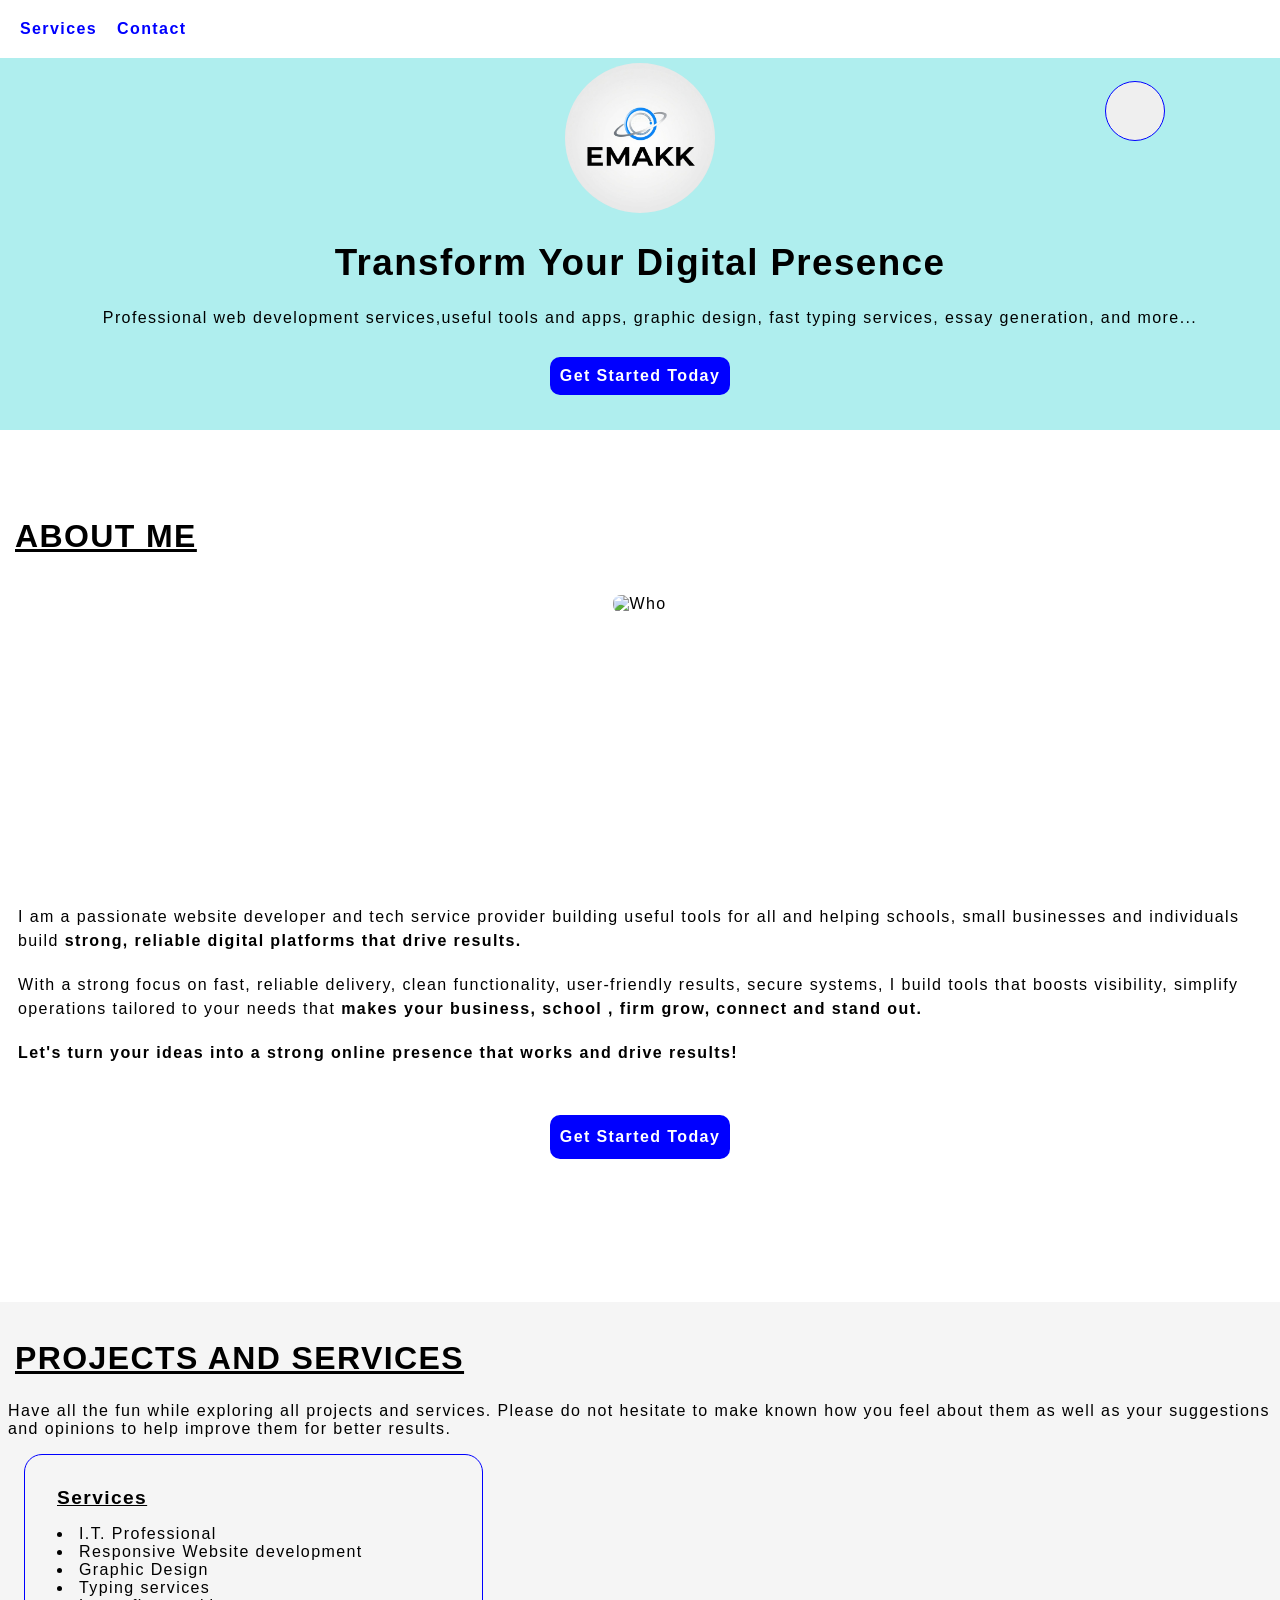
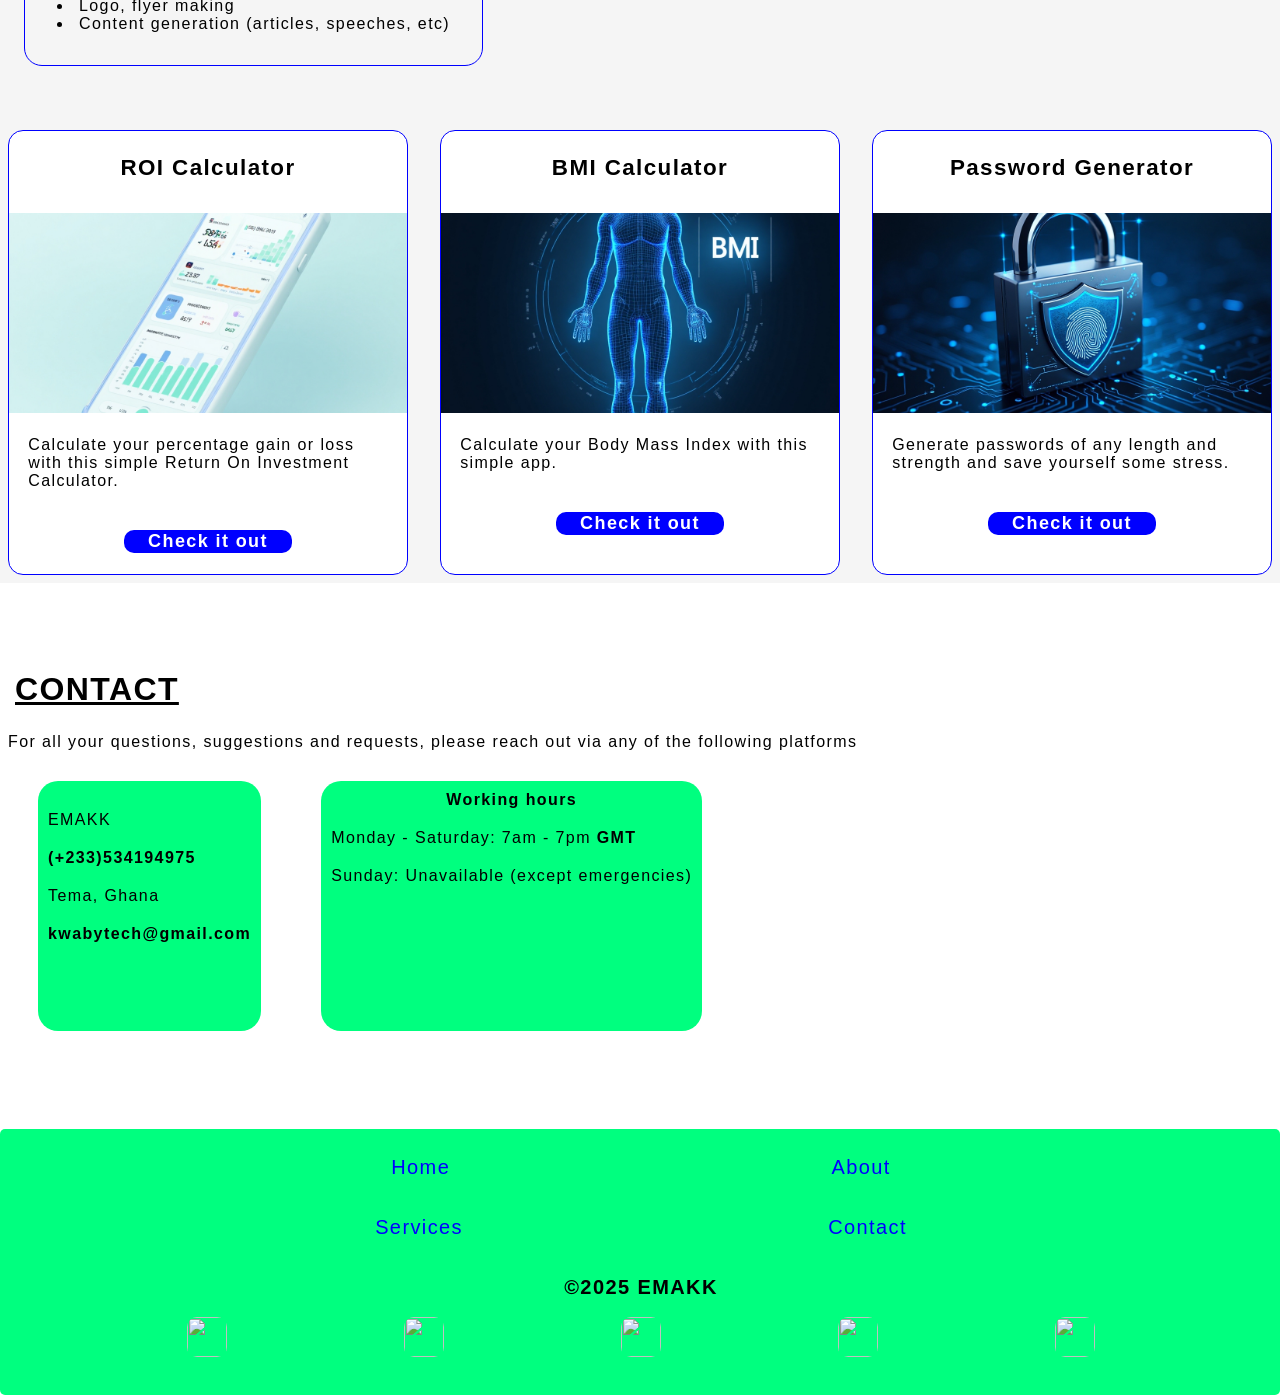
==== index.html @ 79c4e6fb "Added meta tags for google console verification in the header tag" ====
<!DOCTYPE html>
<html lang="en">
<head>
    <meta charset="UTF-8">
    <meta name="viewport" content="width=device-width, initial-scale=1.0">
    <meta name="google-site-verification" content="uLOLdUNFEoKy6sdEjIIVa4jJvupE7wx7ozJ3T6b4zTg" />
    <title>EMAKK Solutions | Web development services, tools and more</title>
    <link rel="stylesheet" href="style.css">
</head>
<body>
    <main>
        <button id="mode-toggler"></button>
        
        <nav>

            <div class='burger' > 
                <div class='line1'> </div>
                <div class='line2'>  </div>
                <div class='line3'> </div>
            </div>

            <ul>
                <li class="show-on-phones">
		    <img src="images/emakk.jpeg" alt="EMAKK logo">
		</li>
                <li class="show-on-phones">
                    <a href="#about">About</a>
                </li>
                <li><a href="#services" >Services</a></li>
                <li><a href="#contact" >Contact</a></li>
                <li class="show-on-phones">
                    <p>
                        &COPY; 2025 EMAKK 
                    </p>
                </li>
            </ul>
        </nav>

        <section id="hero" >
            <img src="images/emakk.jpeg" alt="EMAKK logo" class="logo">
            <h2> Transform your digital presence</h2>
            <p> Professional web development services,useful tools and apps, graphic design, fast typing services, essay generation, and more...</p>
            <a href="mailto:kwabytech@gmail.com" id="cta">Get Started Today</a>
        </section>

        <section id="about">
            <h3 id="section-header"> About Me </h3>
            <div class="about-grid-container">
                <div class="flip-card">
                    <div class="flip-card-inner">
                        <div class="flip-card-front">
                        <img src="images/coderimg.jpg" alt="Who" />
                        </div>
                        <div class="flip-card-back">
                        <img src="images/person.jpg" alt="Me" />
                        </div>
                    </div>
                </div>
            </div>
            

            <div class="description">
                <p>I am a passionate website developer and tech service provider building useful tools for all and helping schools, small businesses and individuals build <strong>strong, reliable digital platforms that drive results.</strong></p>
                <p>With a strong focus on fast, reliable delivery, clean functionality, user-friendly results, secure systems, I build tools that boosts visibility, simplify operations tailored to your needs that <strong>makes your business, school , firm grow, connect and stand out.</strong></p>
                <p><strong>Let's turn your ideas into a strong online presence that works and drive results!</strong></p>
                <a href="mailto:kwabytech@gmail.com" id="cta">Get Started Today</a>
            </div>
        </section>


        <section id="services">
            <h3 id="section-header">Projects and services</h3>
            <p>Have all the fun while exploring all projects and services. Please do not hesitate to make known how you feel about them as well as your suggestions and opinions to help improve them for better results.</p>
            <div class="service-container">

          <!-- Carousel to display all services but halted for a while 
                <div class="services carousel">
                    <h4>lorem</h4>
                    hello
                </div>

               -->
                 
                <div class="services list">
                    <h4 style=" text-decoration: underline; margin-bottom: 1rem; font-size: 1.2rem;">Services</h4>
                    <ul>
                        <li>I.T. Professional</li>
                        <li>Responsive Website development</li>
                        <li>Graphic Design</li>
                        <li>Typing services</li>
                        <li>Logo, flyer making</li>
                        <li>Content generation (articles, speeches, etc)</li>
                    </ul>
                </div>

                <div class="projects-container">
                    <div class="project-box">
                        <h2 class="project-name">ROI Calculator</h2>
                        <img src="images/roi1.jpeg" alt="" class="project-image">
                        <p class="project-description"> Calculate your percentage gain or loss with this simple Return On Investment Calculator.</p>
                        <a href="https://ROI-calculata.vercel.app" class="project-btn">Check it out</a>
                    </div>

                    <div class="project-box">
                        <h2 class="project-name">BMI Calculator</h2>
                        <img src="images/bmi.jpeg" alt="" class="project-image">
                        <p class="project-description">Calculate your Body Mass Index with this simple app.</p>
                        <a href="https://bmi-calculata.vercel.app" class="project-btn">Check it out</a>
                    </div>

                    <div class="project-box">
                        <h2 class="project-name">Password Generator</h2>
                        <img src="images/padlock.jpeg" alt="" class="project-image">
                        <p class="project-description"> Generate passwords of any length and strength and save yourself some stress.</p>
                        <a href="https://passcode-gen.vercel.app" class="project-btn">Check it out</a>
                    </div>
                </div>

            </div>
            
        </section>


        <section id="contact">
            <h3 id="section-header"> Contact </h3>
            <p>For all your questions, suggestions and requests, please reach out via any of the following platforms</p>
            <div class="contact-container">
                <div class="box address">
                    <p>EMAKK</p>
                    <p><strong>(+233)534194975</strong></p>
                    <p>Tema, Ghana</p>
                    <p><strong>kwabytech@gmail.com</strong></p>
                </div>
                <div class=" box business-hours">
                    <h4>Working hours</h4>
                    <p>Monday - Saturday: 7am - 7pm <strong>GMT</strong></p>
                    <p>Sunday: Unavailable (except emergencies)</p>
                </div>
            </div>
            

            

        </section>

        <footer>
            <div class="pair">
                <a href="#hero"> Home</a>
                <a href="#about"> About</a>
            </div>
            <div class="pair">
                <a href="#services"> Services</a>
                <a href="#contact"> Contact</a>
            </div>

            <p>&copy;2025 EMAKK</p>


            <div class="pair">
                <a class="footerbutton" href="https://github.com/Elvis009-M"><img src='images/git.png' > </a>
                <a class="footerbutton" href="mailto:kwabytech@gmail.com"><img src='images/Mail1.png' > </a>
                <a class="footerbutton" href="https://wa.me/233534194975"><img src='images/Whatsappimage.jpg' ></a>
                <a class="footerbutton" href="www.youtube.com/@kwabytech"><img src='images/YouTube.png' ></a>
                <a class="footerbutton" href="https://tiktok.com/@kwabytech"><img src='images/tiktok.jpg' ></a>
            </div>
            
        </footer>
    </main>
    <script src="app.js" defer ></script>
</body>
</html>
---- style.css ----
* {
    margin: 0 ;
    padding: 0 ;
    box-sizing: border-box;
}

html {
    scroll-behavior: smooth;
}

:root {
    --background: #fff ;
    --primary-bg1: #afeeee ;
    --accent-color1: #0000ff ;
    --accent-color1h: #3030ff ;
    --accent-text: #fff;
    --primary-text: #000 ;
    --primary-bg2: #00ff7f;
    --primary-bg2h: #10ef7e;
    --primary-bg3: #f5f5f5;
    --shadow: 0 18px 38px rgba(0, 12, 255, 0.3) ;
}

.darkmode {
    --background: #000 ;
    --primary-bg1: #252525 ;
    --accent-color1: #ffff00 ;
    --accent-color1h: #eede00;
    --accent-text: #000 ;
    --primary-text: #fff ;
    --primary-bg2: #111111;
    --primary-bg2h: #212121;
    --primary-bg3: #060606 ;
    --shadow: 0 18px 38px rgba(255, 255, 1, 0.4) ;
}

body {
    font-family: Verdana, Geneva, Tahoma, sans-serif;
    transition: all 0.2s ease ;
    letter-spacing: 1.4px;
    color: var(--primary-text);
    background: var(--background);
     
}


/* -----       COMMON PROPERTIES ACROSS ELEMENTS    -------*/
#cta {
    display: inline-block;
    text-decoration: none;
    font-weight: 700;
    text-align: center;
    color: var(--accent-text);
    background: var(--accent-color1);
    margin: 30px;
    padding: 10px;
    border-radius: 10px;
}
#cta:hover {
    background: var(--accent-color1h) ;
    transform:scale(1.1);
    transition: transform 0.3s ease ;
}

section {
    margin: 50px 0;
    padding: 8px;
    text-align: center;
}

#section-header {
    font-size: 2rem;
    margin: 30px 0 25px 7px;
    text-transform: uppercase;
    text-decoration: underline;
    text-align: left;
    cursor: default;
    user-select: none;
}




/*  -----      HEADER, MODE TOGGLER AND NAV      --------- */
#mode-toggler {
    position: fixed;
    top: 9%;
    right: 9% ;
    width: 60px;
    height: 60px;
    border-radius: 50%;
    background-image: url('images/moon.jpg');
    background-position: center;
    background-size: cover;
    border: 1px solid var(--accent-color1);
    outline: none;
    z-index: 5;
}
#mode-toggler:active {
    transform: translateY(1px);
}

nav {
    display: flex;
    flex-direction: row;
    padding: 10px ;
    justify-content: space-between;
}

nav ul {
    display: flex;
    flex-direction: row;
    list-style: none;
    justify-content: space-between;
    margin-right: 30px ;
}

nav ul li {
    margin: 7px;
    padding: 3px ;
    font-weight: 900 ;
}
nav ul li:hover {
    background: var(--primary-bg1);
    border-radius: 3px ;
}

.show-on-phones {
    display: none;
}
.show-on-phones img {
    width: 80px;
    height: 80px;
    border-radius: 50%;
    box-shadow: 2px 2px 8px rgba(0, 0, 0, 0.5);
    user-select: none;
}

nav ul li a {
    color: var(--accent-color1);
    text-decoration: none;
}

/* -------   RESPONSIVENESS WITH RESPECT TO SMALL DEVICES ----------- */
.burger {
    margin-left: 10px;
 display : none ;
}

.burger div {
 width : 20px ;
 height : 3px ;
 background-color : peru ;
 margin  : 5px ;
 transition : all 0.3s ease ;
}

.nav-active {
 transform: translate(0%) ;
}

.toggle .line1 {
   transform : rotate(-45deg) translate(-5px , 6px ) ;
}
.toggle .line2 {
   opacity : 0 ;
}
.toggle .line3 {
   transform : rotate(45deg) translate(-5px , -6px ) ;
}




/* ------   HERO SECTION   ---------   */
#hero {
    padding: 5px ;
    background: var(--primary-bg1) ;
    text-align: center;
    margin-top: 0;
}

#hero img {
    width: 150px;
    height: 150px;
    border-radius: 50%;
}

#hero h2 {
    margin: 20px 20px;
    padding: 5px ;
    font-size: 2.3rem;
    text-transform: capitalize;
}

#hero p {
    margin: 0 0 0 20px ;
    font-weight: 500;
    font-size: 1rem;
}




/* --------     ABOUT SECTION        --------------*/

#about {
    margin: 50px 0;
    padding: 8px;
}

.about-grid-container {
    display: grid;
    grid-template-columns: repeat(3 , minmax(auto-fit, 1fr));
}

.flip-card {
  width: 250px;
  height: 250px;
  perspective: 1000px;
  grid-column: 2/3;
  cursor: pointer;
}

.flip-card-inner {
  width: 100%;
  height: 100%;
  transition: transform 0.6s;
  transform-style: preserve-3d;
  position: relative;
}

.flip-card:hover .flip-card-inner {
  transform: rotateY(180deg);
}

.flip-card-front,
.flip-card-back {
  position: absolute;
  width: 100%;
  height: 100%;
  -webkit-backface-visibility: hidden;
  backface-visibility: hidden;
}

.flip-card-front img,
.flip-card-back img {
  width: 100%;
  height: 100%;
  object-fit: cover;
  border-radius: 8px;
  margin: 15px;
}

.flip-card-back {
  transform: rotateY(180deg);
}


.description {
    margin: 50px 5px;
    padding: 5px;
    line-height: 1.5;
}

.description p {
    margin: 20px 0;
    text-align: left;

}



/* ------      PROJECTS AND SERVICES       --------*/
#services {
    background: var(--primary-bg3) ;
    text-align: left;
}

#services p {
    text-align: left;
}

.services-container {
    display: grid;
    grid-template-columns: repeat(2, minmax(200px, 1fr));
    gap: 1.2rem;
}

.services {
    display: inline-block;
    max-height: auto;
    margin: 1rem;
    padding: 2rem;
    border: 1px solid var(--accent-color1);
    border-radius: 18px;
}

#services .service-container .services ul {
    list-style-position : inside ;
}

/*--- PROJECTS  --*/
.projects-container {
    display: grid;
    grid-template-columns: repeat(auto-fit, minmax(250px, 1fr));
    gap: 2rem ;
    margin-top: 3rem;
}

.project-box {
    background: var(--accent-text) ;
    border: solid 1px var(--accent-color1) ;
    border-radius: 15px;
    overflow: hidden;
    transition: all 0.4s ease ;
    text-align: center;
}
.project-box:hover {
    transform: translateY(-11px);
    box-shadow: var(--shadow);
}

.project-name {
    text-align: center;
    font-size: 1.4rem;
    font-weight: 800;
    margin-bottom: 0.5rem;
    padding: 1.5rem;
}

.project-image {
    width: 100%;
    height: 200px;
    object-fit: cover;
    object-position: center;
    transition: transform 0.3s ease ;
}
.project-box:hover .project-image {
    transform: scale(1.05) ;
}

.project-description {
    padding: 1.2rem;
    margin: 0 ;
    text-align: left;
    margin-bottom: 1.3rem;
}

.project-btn {
    background: var(--accent-color1) ;
    color: var(--accent-text);
    margin-bottom: 1.3rem;
    padding: 0.8px 1.5rem;
    border: none;
    border-radius: 10px;
    font-size: large;
    font-weight: 780;
    transition: all 0.4 ease;
    text-decoration: none;
    display: inline-block;
}
.project-btn:hover {
    transform: translateY(-3px);
    box-shadow: 1px 4px 15px rgba(0, 100, 240, 0.4);
}




/*  ---------    CONTACT SECTION      ---------*/
.contact-container {
    display: flex;
    flex-direction: row;
}
#contact p {
    text-align: left;
}

.box {
    min-height: 250px;
    margin: 30px;
    padding: 10px;
    background-color: var(--primary-bg2);
    justify-items: center;
    align-items: center;
    border-radius: 20px;
}
.box p {
    margin: 20px 0;
}




/* -----          FOOTER          ------*/
footer {
    position: relative ;
    left: 0 ;
    bottom: 0 ;
    width: 100% ;
    margin-top: 60px;
    padding: 8px 8px 15px 10px;
    border-radius: 5px;
    background-color: var(--primary-bg2);
    line-height: 3;
    display: flex;
    flex-direction: column;
    font-size: 20px;
}

footer .pair{
    display: flex;
    justify-content: space-evenly;
}

footer a {
    text-decoration: none;
    color: var(--accent-color1);
    border-radius: 10px;
}
footer a:hover {
    background-color: var(--primary-bg2h);
}

footer p {
    text-align: center;
    user-select: none;
    font-weight: 600;
}
footer p:hover {
    cursor: default;
    color: #fff;
    text-shadow: 1px 1px 3px rgba(0, 0, 0, 0.4) ;
}

footer .pair .footerbutton img {
    width: 40px;
    height: 40px;
    border-radius: 25%;
}
footer .pair .footerbutton:hover {
    transform: translateY(-3px);
    box-shadow: 0 7px 15px rgba(0, 200, 250, 0.4);
}






/* -------   DEFINITION OF KEYFRAMES       --------*/
@keyframes navLinkFade {
   from {
	opacity: 0 ;
	transform : translateX(-50px);
}
   to {
	opacity : 1 ;
	transform : translateX(0px) ;
}
}

@keyframes showform {
    0% {
       height: 0 ;
       display: none;
    }
    100% {
       min-height: auto; 
       display: grid ;
    }
}






/* ---------        MEDIA QUERIES      ----------*/

@media (max-width: 768px) {
    body {
        letter-spacing: 1px;
    }

    #mode-toggler {
        top: 50px;
    }

    nav {
        position: fixed;
        top: 0;
        right : 0;
        height : 40px;
        width: 100vw;
        background : var(--accent-text);
        margin-bottom: 10rem;
        z-index: 50;
        align-items: center;
    }

    nav ul {
        position : fixed ;
        left : 0 ;
        height : 80% ;
        top : 35px; 
        background-image: linear-gradient(to bottom,var(--background), var(--primary-bg1),var(--primary-bg2));
        display : flex ;
        flex-direction : column ;
        align-items : center ;
        justify-content: space-evenly;
        width : 60vw ;
        transform : translateX(-100%);  
        transition : transform 0.5s ease-in ;
        margin: 0;
        border-radius: 7px 7px 15px 0;
        z-index: 50;
    }

    nav ul li {
        opacity : 0 ;
        font-size: 20px;
    }

    .show-on-phones {
        display: block;
    }

    .burger {
        display : block ;
        cursor : pointer ;
    }

    #hero {
        margin-top: 40px;
    }

    #section-header {
        font-size: 1.7rem;
        font-weight: bolder;
    }

    .flip-card {
        width: 180px ;
        height: 180px;
    }

    #services {
	font-size: 20px;
    }

    .contact-container {
    flex-direction: column;
    }

.projects-container {
    display: grid;
    grid-template-columns: repeat(auto-fit, minmax(250px, 1fr));
    gap: .7rem ;
}


.project-name {
    text-align: center;
    font-size: 1.4rem;
    font-weight: 800;
    margin-bottom: 0.5rem;
    padding: .9rem;
}

.project-description {
    padding: .9rem;
    margin: 0 ;
    text-align: left;
    margin-bottom: .9rem;
}

    .description,#contact {
        font-size: 20px;
        line-height: 1.3;
    }

    .description p {
        margin: 50px 0;
    }

    
}
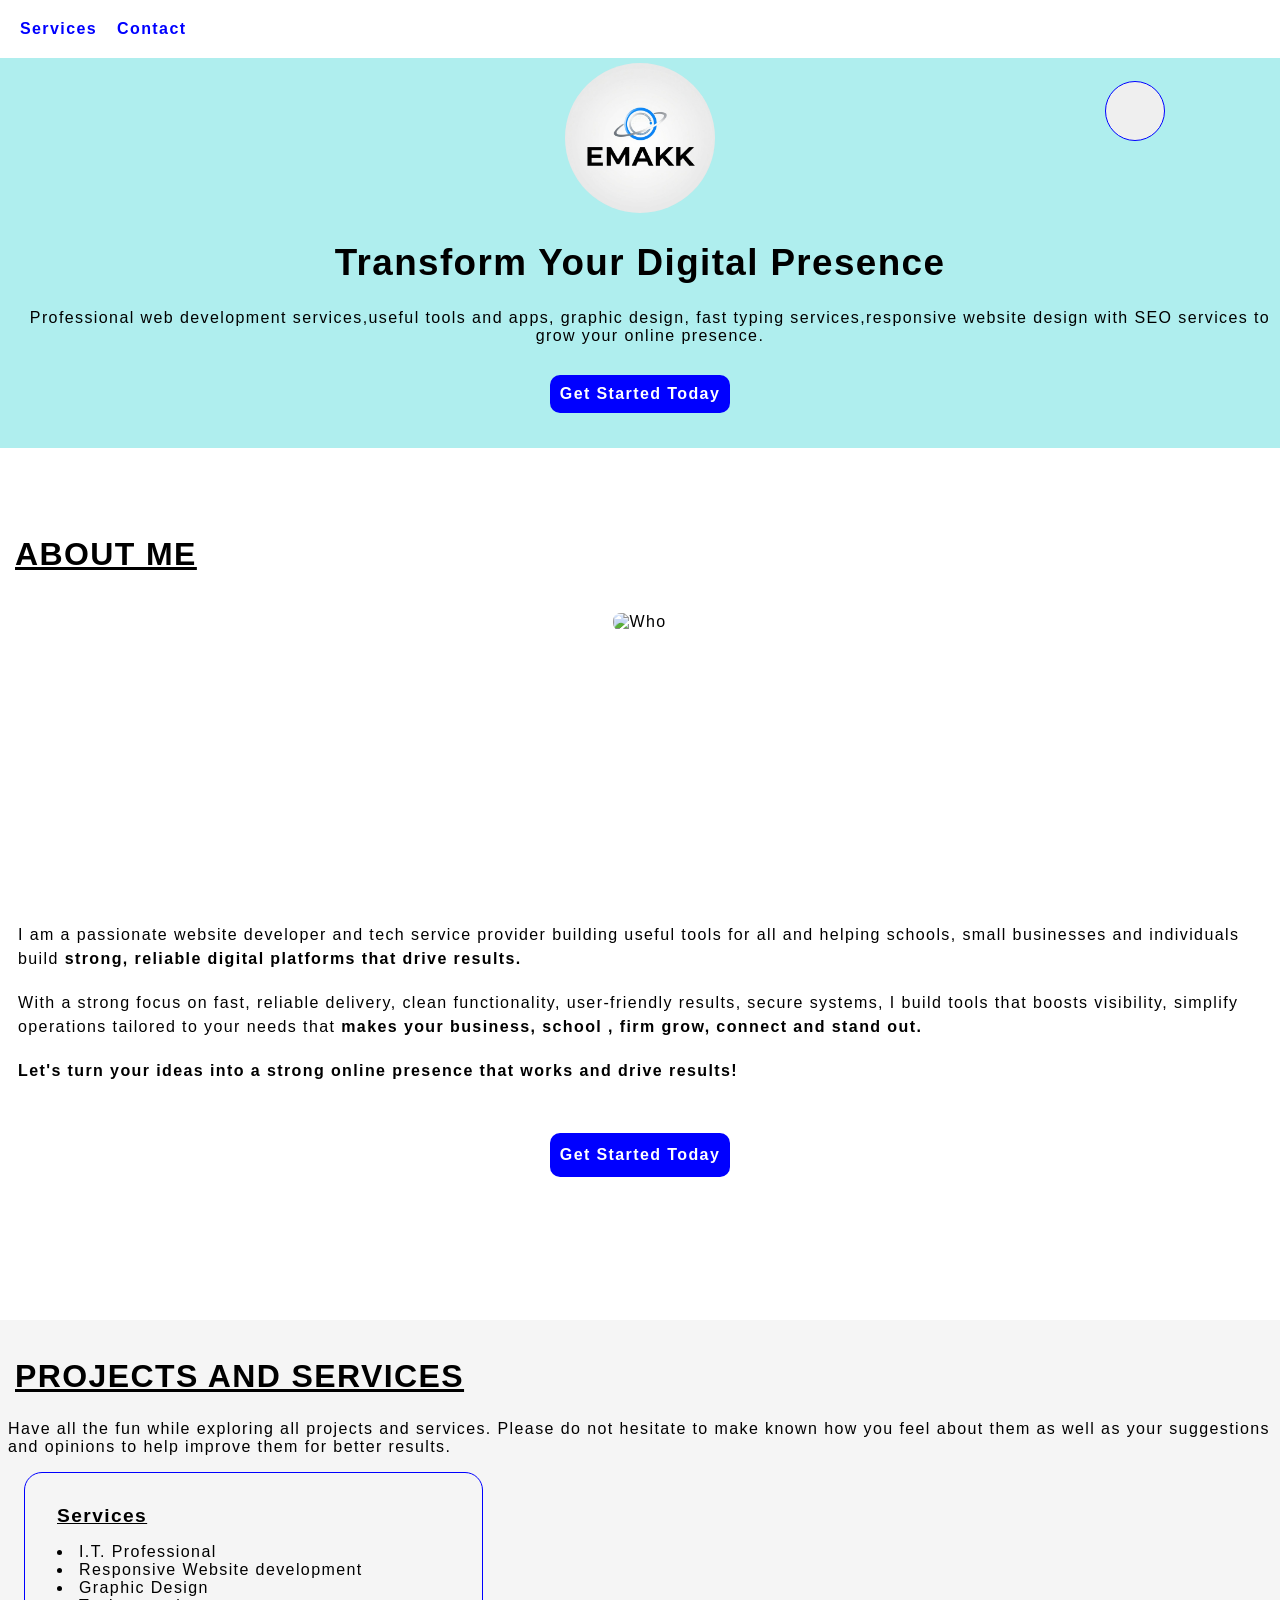
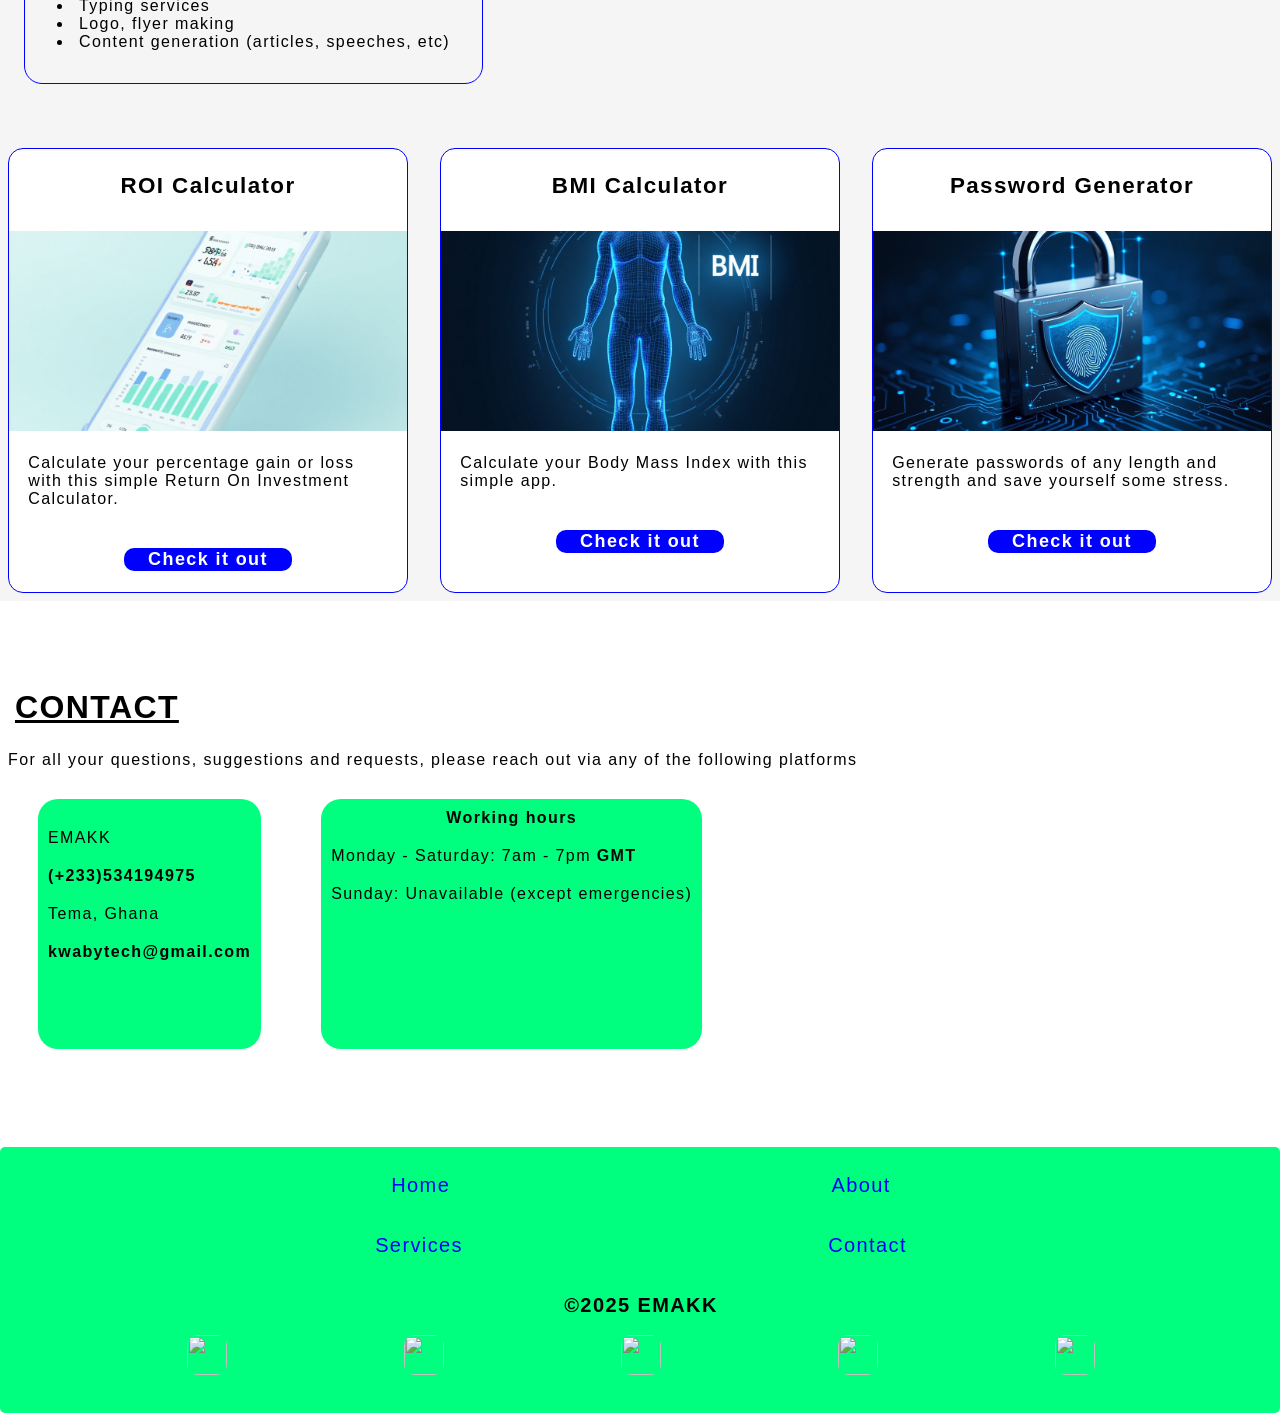
==== commit f4b42a59: "Added meta tags for keywords and author" ====
--- a/index.html
+++ b/index.html
@@ -1,9 +1,12 @@
 <!DOCTYPE html>
 <html lang="en">
 <head>
-    <meta charset="UTF-8">
-    <meta name="viewport" content="width=device-width, initial-scale=1.0">
+    <meta charset="UTF-8" />
+    <meta name="viewport" content="width=device-width, initial-scale=1.0" />
     <meta name="google-site-verification" content="uLOLdUNFEoKy6sdEjIIVa4jJvupE7wx7ozJ3T6b4zTg" />
+    <meta name="description" content="EMAKK offers excellent web design, full-stack development, graphic design, responsive websites, online tools and SEO to grow your online presence" />
+    <meta name="author" content="Emakk" />
+    <meta name="keywords" content="EMAKK, responsive web design, full stack development, graphic design, SEO services, HTML, CSS, JavaScript, PHP, React" />
     <title>EMAKK Solutions | Web development services, tools and more</title>
     <link rel="stylesheet" href="style.css">
 </head>
@@ -39,7 +42,7 @@
         <section id="hero" >
             <img src="images/emakk.jpeg" alt="EMAKK logo" class="logo">
             <h2> Transform your digital presence</h2>
-            <p> Professional web development services,useful tools and apps, graphic design, fast typing services, essay generation, and more...</p>
+            <p> Professional web development services,useful tools and apps, graphic design, fast typing services,responsive website design with SEO services to grow your online presence.</p>
             <a href="mailto:kwabytech@gmail.com" id="cta">Get Started Today</a>
         </section>
 
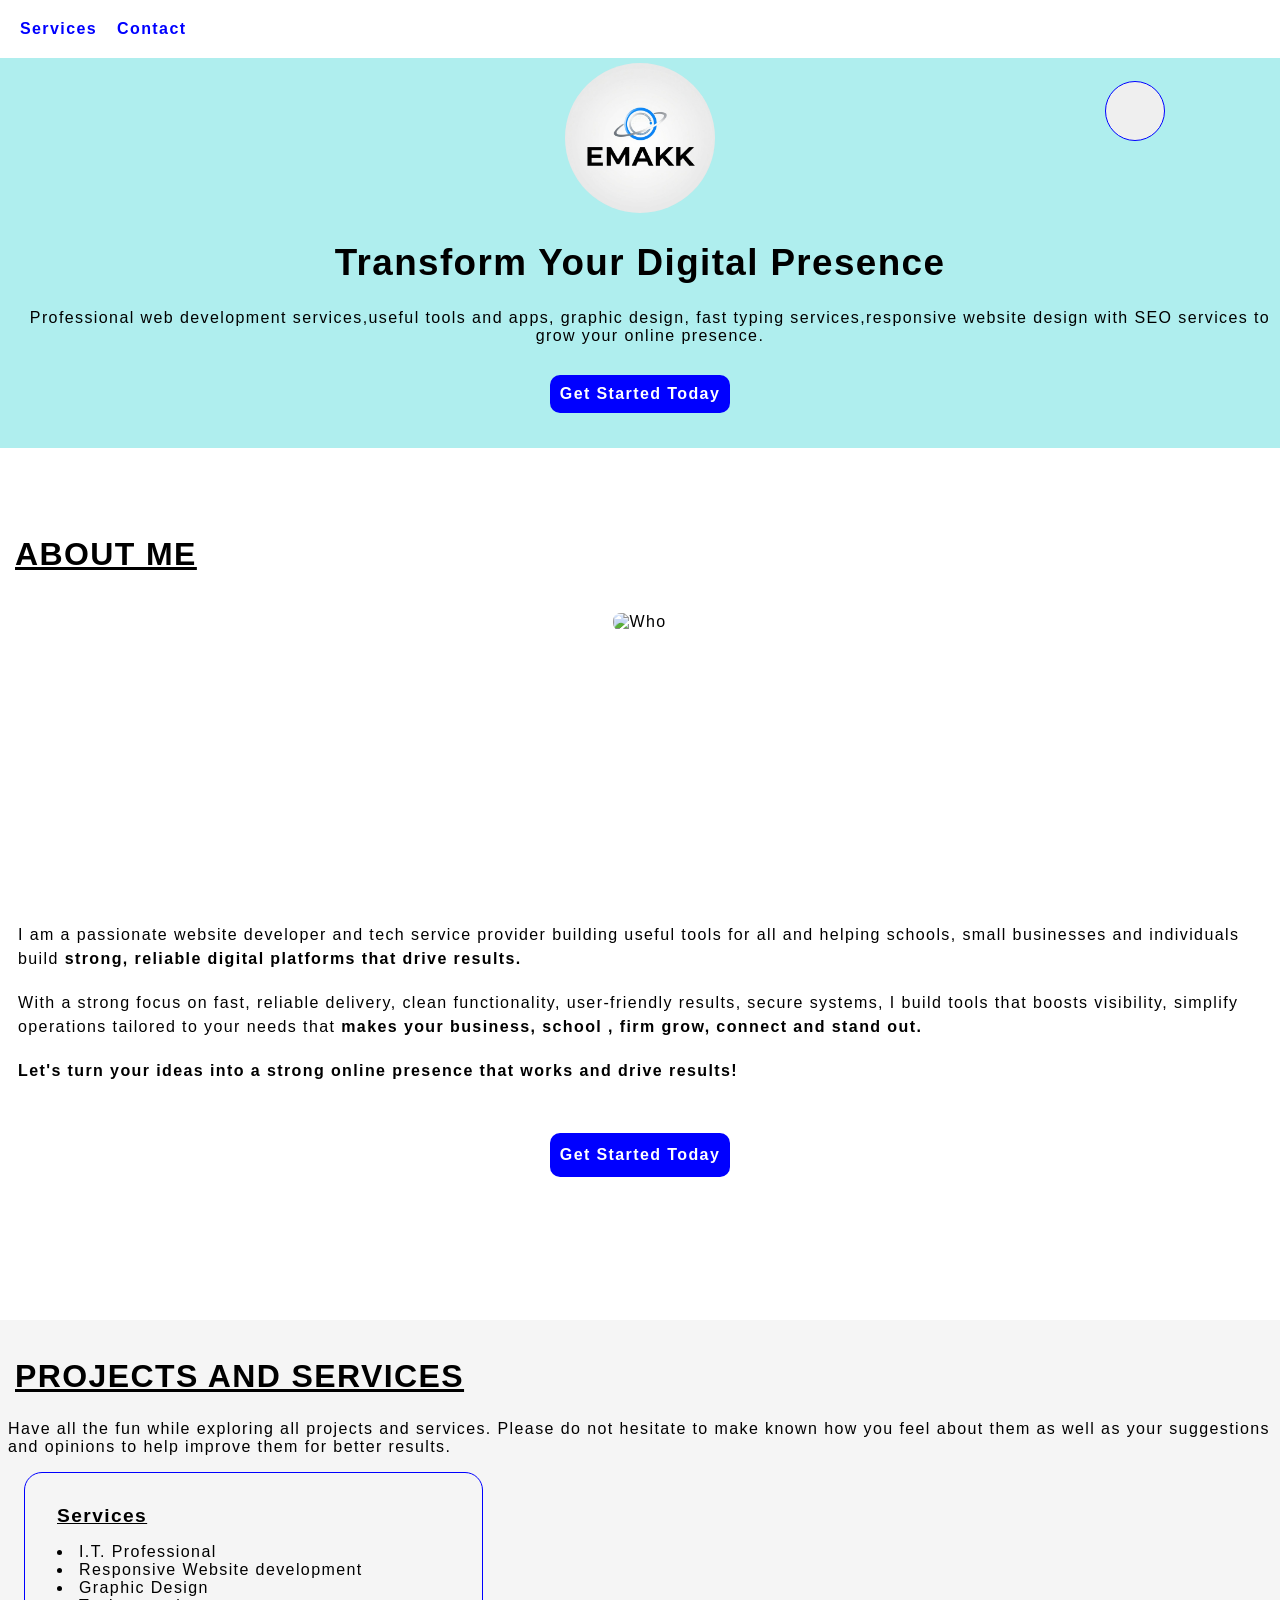
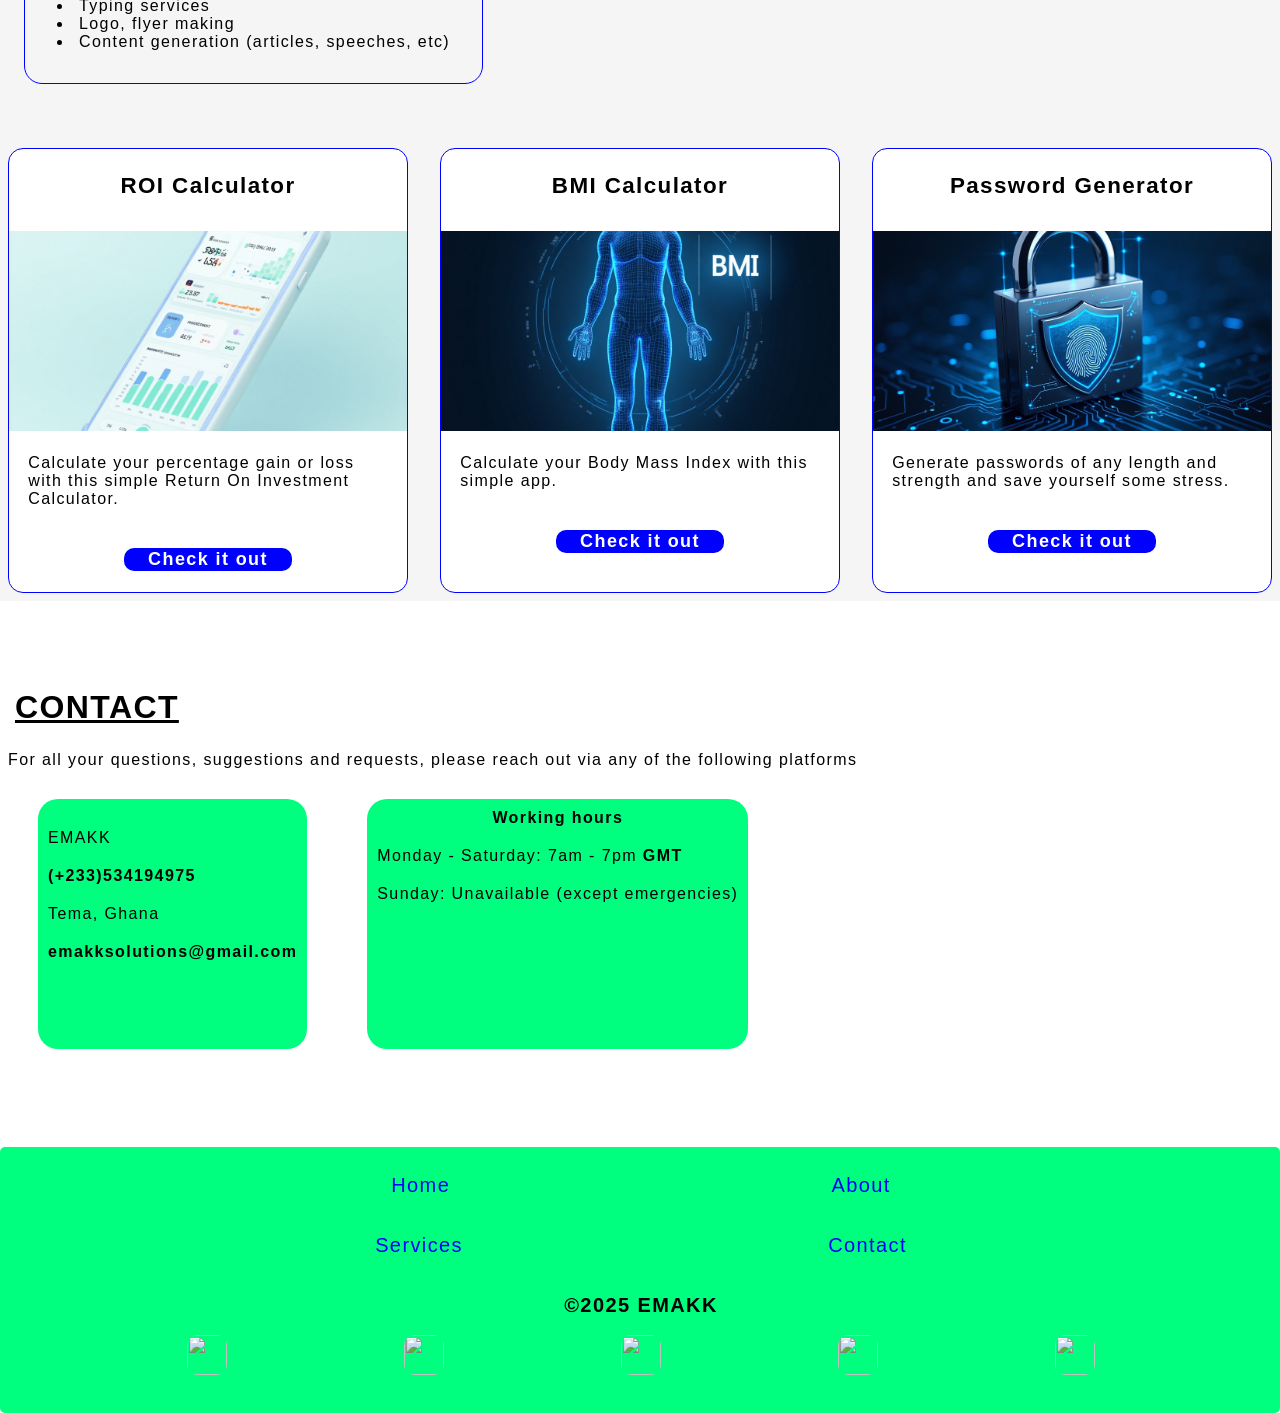
==== commit 5a0ee2ff: "Changed the picture in index.html in the about me section from person to me.png(which is my avatar) " ====
--- a/index.html
+++ b/index.html
@@ -7,6 +7,11 @@
     <meta name="description" content="EMAKK offers excellent web design, full-stack development, graphic design, responsive websites, online tools and SEO to grow your online presence" />
     <meta name="author" content="Emakk" />
     <meta name="keywords" content="EMAKK, responsive web design, full stack development, graphic design, SEO services, HTML, CSS, JavaScript, PHP, React" />
+    <meta property="og:title" content="EMAKK - Web, SEO, graphic design services"  />
+    <meta property="og:image" content="https://emakk.vercel.app/images/emakk.jpeg" />
+    <meta property="og:url" content="https://emakk.vercel.app" />
+    <meta property="og:type" content="website" />
+    <meta property="og:site_name" content="EMAKK" />
     <title>EMAKK Solutions | Web development services, tools and more</title>
     <link rel="stylesheet" href="style.css">
 </head>
@@ -43,7 +48,7 @@
             <img src="images/emakk.jpeg" alt="EMAKK logo" class="logo">
             <h2> Transform your digital presence</h2>
             <p> Professional web development services,useful tools and apps, graphic design, fast typing services,responsive website design with SEO services to grow your online presence.</p>
-            <a href="mailto:kwabytech@gmail.com" id="cta">Get Started Today</a>
+            <a href="mailto:emakksolutions@gmail.com" id="cta">Get Started Today</a>
         </section>
 
         <section id="about">
@@ -55,7 +60,7 @@
                         <img src="images/coderimg.jpg" alt="Who" />
                         </div>
                         <div class="flip-card-back">
-                        <img src="images/person.jpg" alt="Me" />
+                        <img src="images/me.png" alt="Me" />
                         </div>
                     </div>
                 </div>
@@ -66,7 +71,7 @@
                 <p>I am a passionate website developer and tech service provider building useful tools for all and helping schools, small businesses and individuals build <strong>strong, reliable digital platforms that drive results.</strong></p>
                 <p>With a strong focus on fast, reliable delivery, clean functionality, user-friendly results, secure systems, I build tools that boosts visibility, simplify operations tailored to your needs that <strong>makes your business, school , firm grow, connect and stand out.</strong></p>
                 <p><strong>Let's turn your ideas into a strong online presence that works and drive results!</strong></p>
-                <a href="mailto:kwabytech@gmail.com" id="cta">Get Started Today</a>
+                <a href="mailto:emakksolutions@gmail.com" id="cta">Get Started Today</a>
             </div>
         </section>
 
@@ -132,7 +137,7 @@
                     <p>EMAKK</p>
                     <p><strong>(+233)534194975</strong></p>
                     <p>Tema, Ghana</p>
-                    <p><strong>kwabytech@gmail.com</strong></p>
+                    <p><strong>emakksolutions@gmail.com</strong></p>
                 </div>
                 <div class=" box business-hours">
                     <h4>Working hours</h4>
@@ -161,10 +166,10 @@
 
             <div class="pair">
                 <a class="footerbutton" href="https://github.com/Elvis009-M"><img src='images/git.png' > </a>
-                <a class="footerbutton" href="mailto:kwabytech@gmail.com"><img src='images/Mail1.png' > </a>
+                <a class="footerbutton" href="mailto:emakksolutions@gmail.com"><img src='images/Mail1.png' > </a>
                 <a class="footerbutton" href="https://wa.me/233534194975"><img src='images/Whatsappimage.jpg' ></a>
-                <a class="footerbutton" href="www.youtube.com/@kwabytech"><img src='images/YouTube.png' ></a>
-                <a class="footerbutton" href="https://tiktok.com/@kwabytech"><img src='images/tiktok.jpg' ></a>
+                <a class="footerbutton" href="https://www.youtube.com/@Lifelessonsinstories"><img src='images/YouTube.png' ></a>
+                <a class="footerbutton" href="https://tiktok.com/@lifelessonsinstories"><img src='images/tiktok.jpg' ></a>
             </div>
             
         </footer>
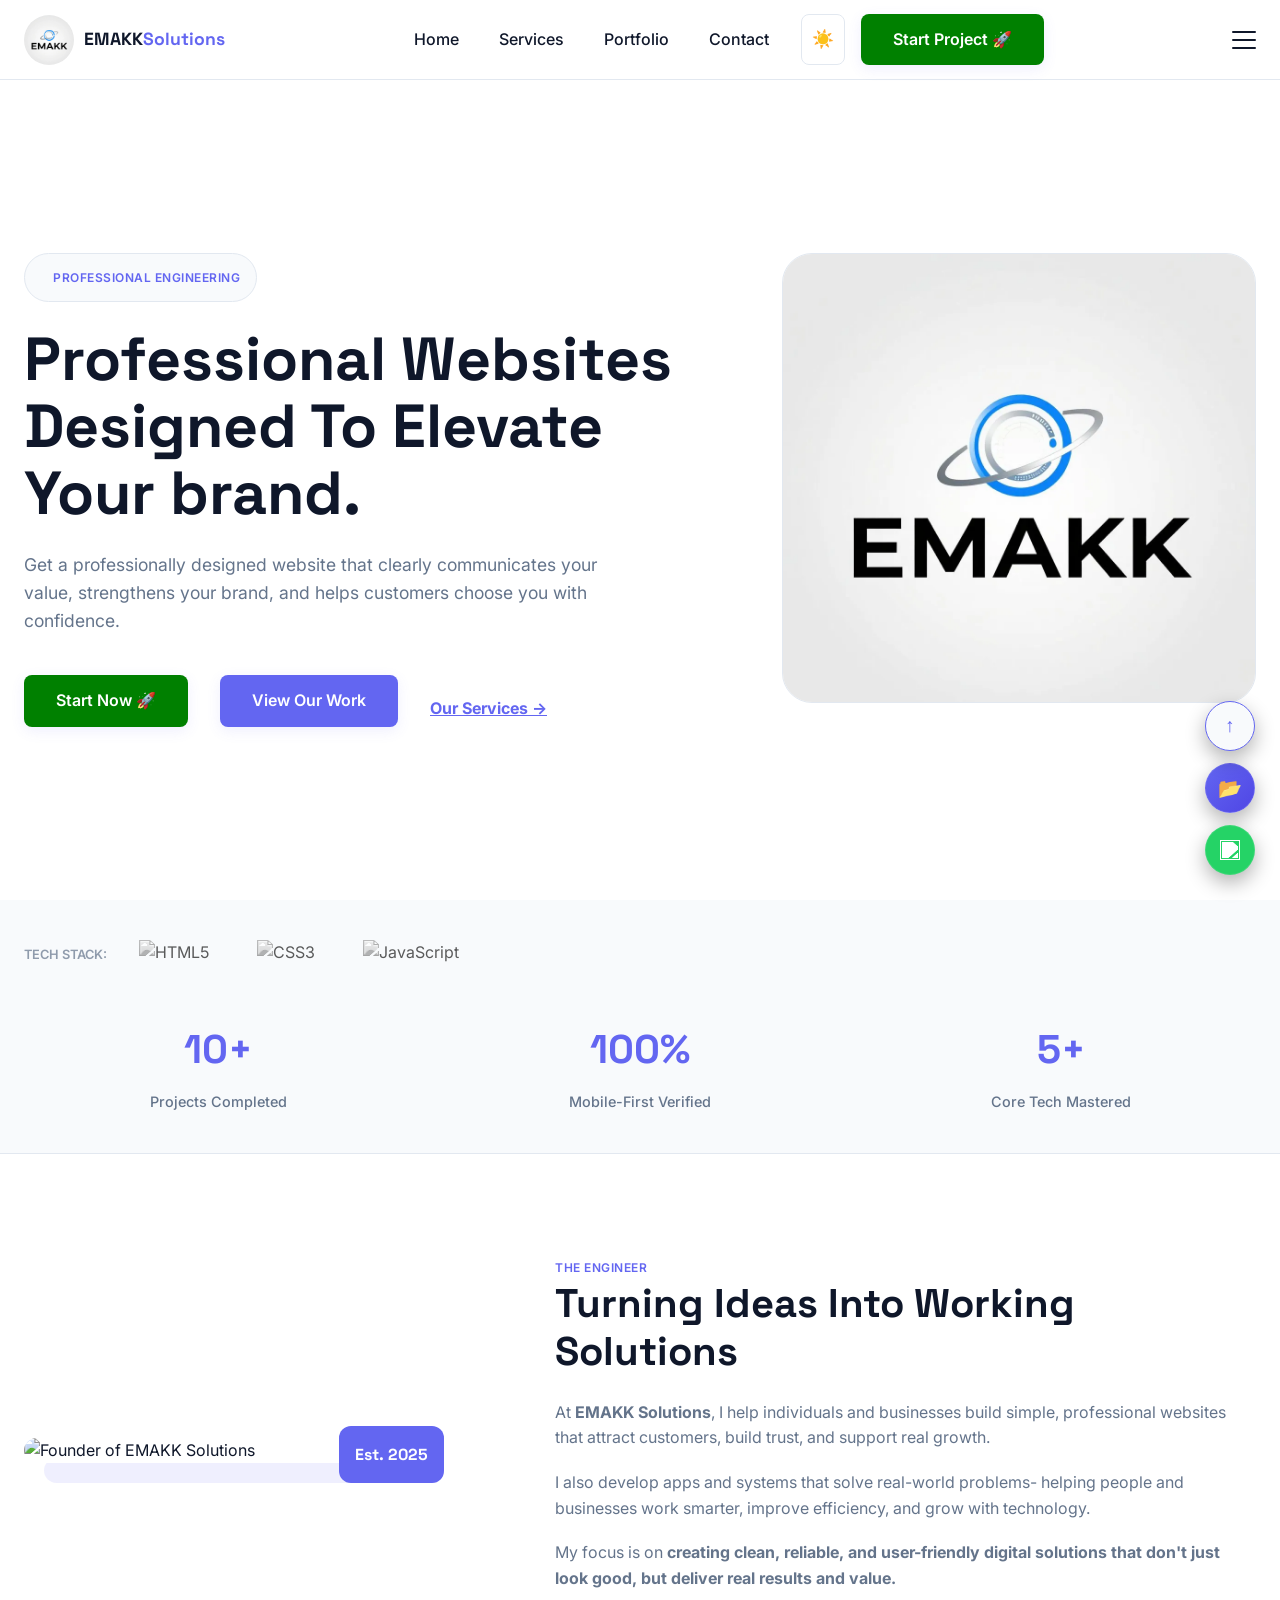
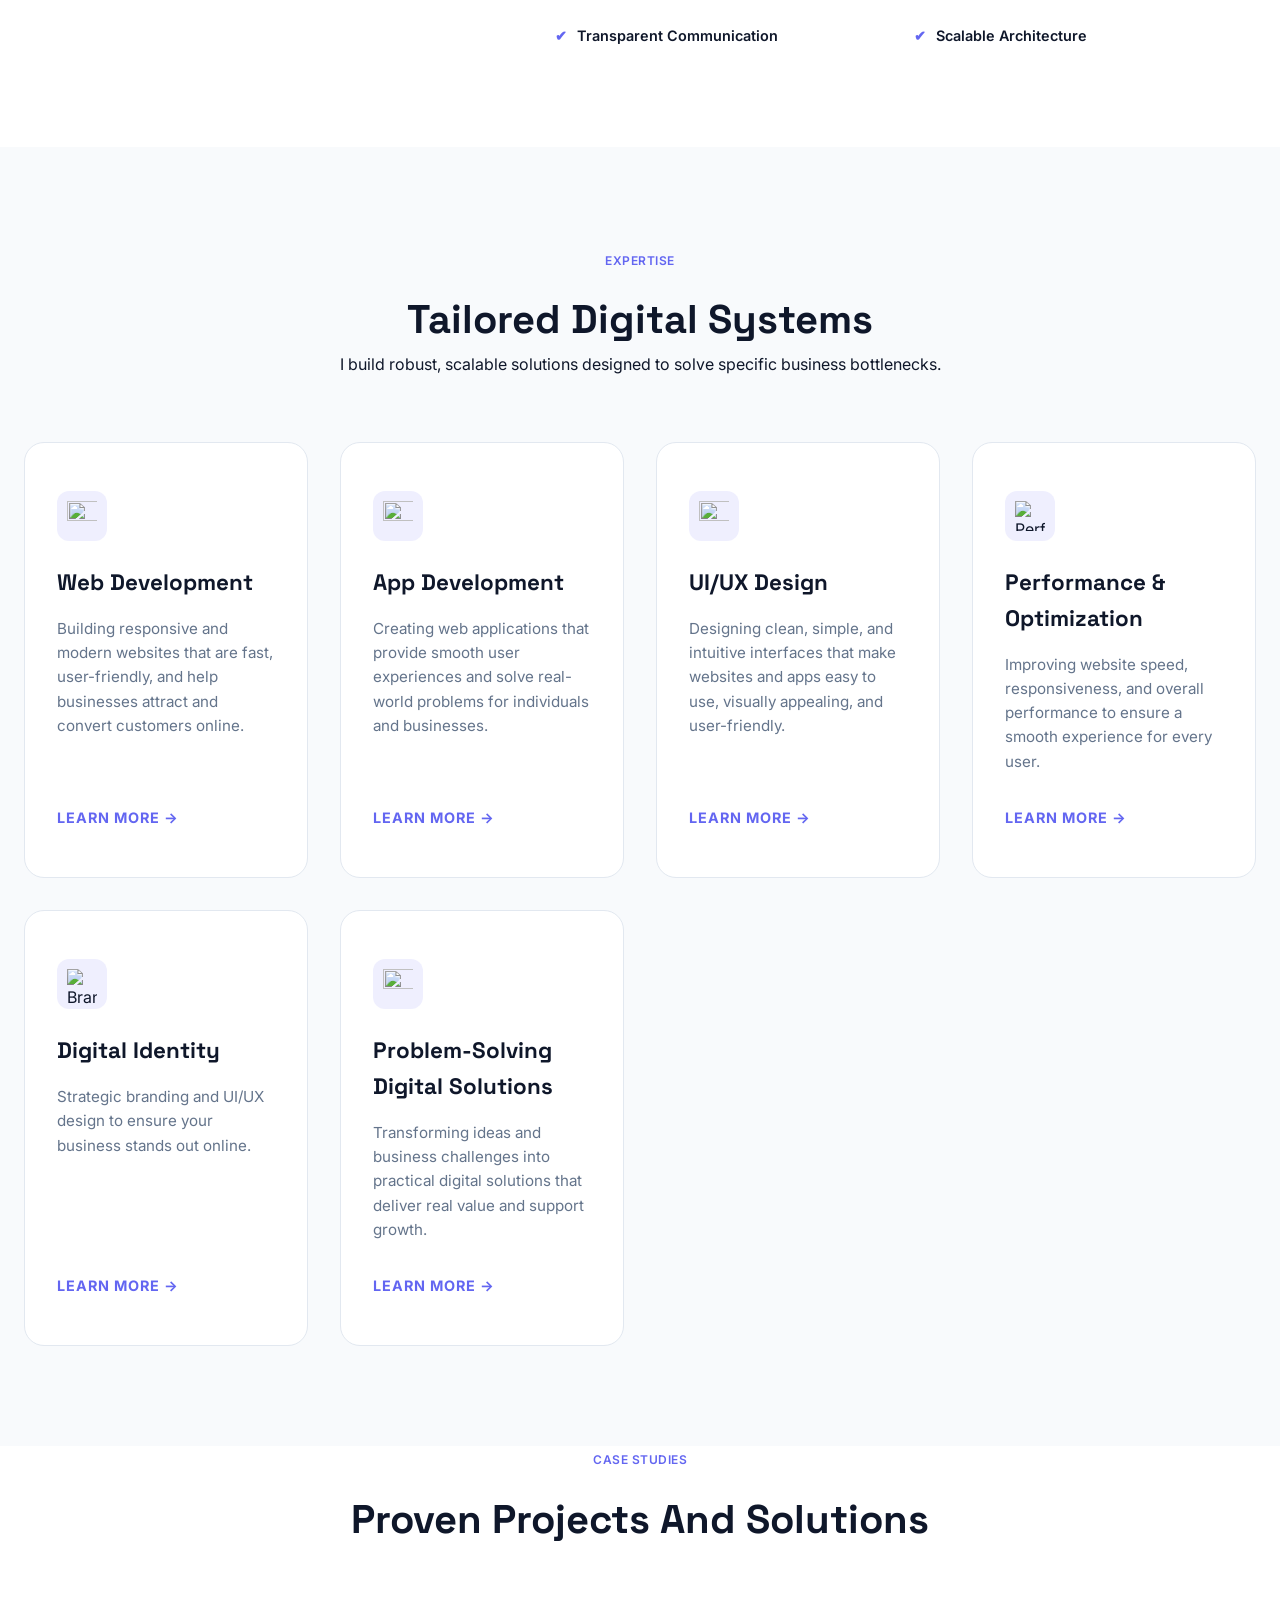
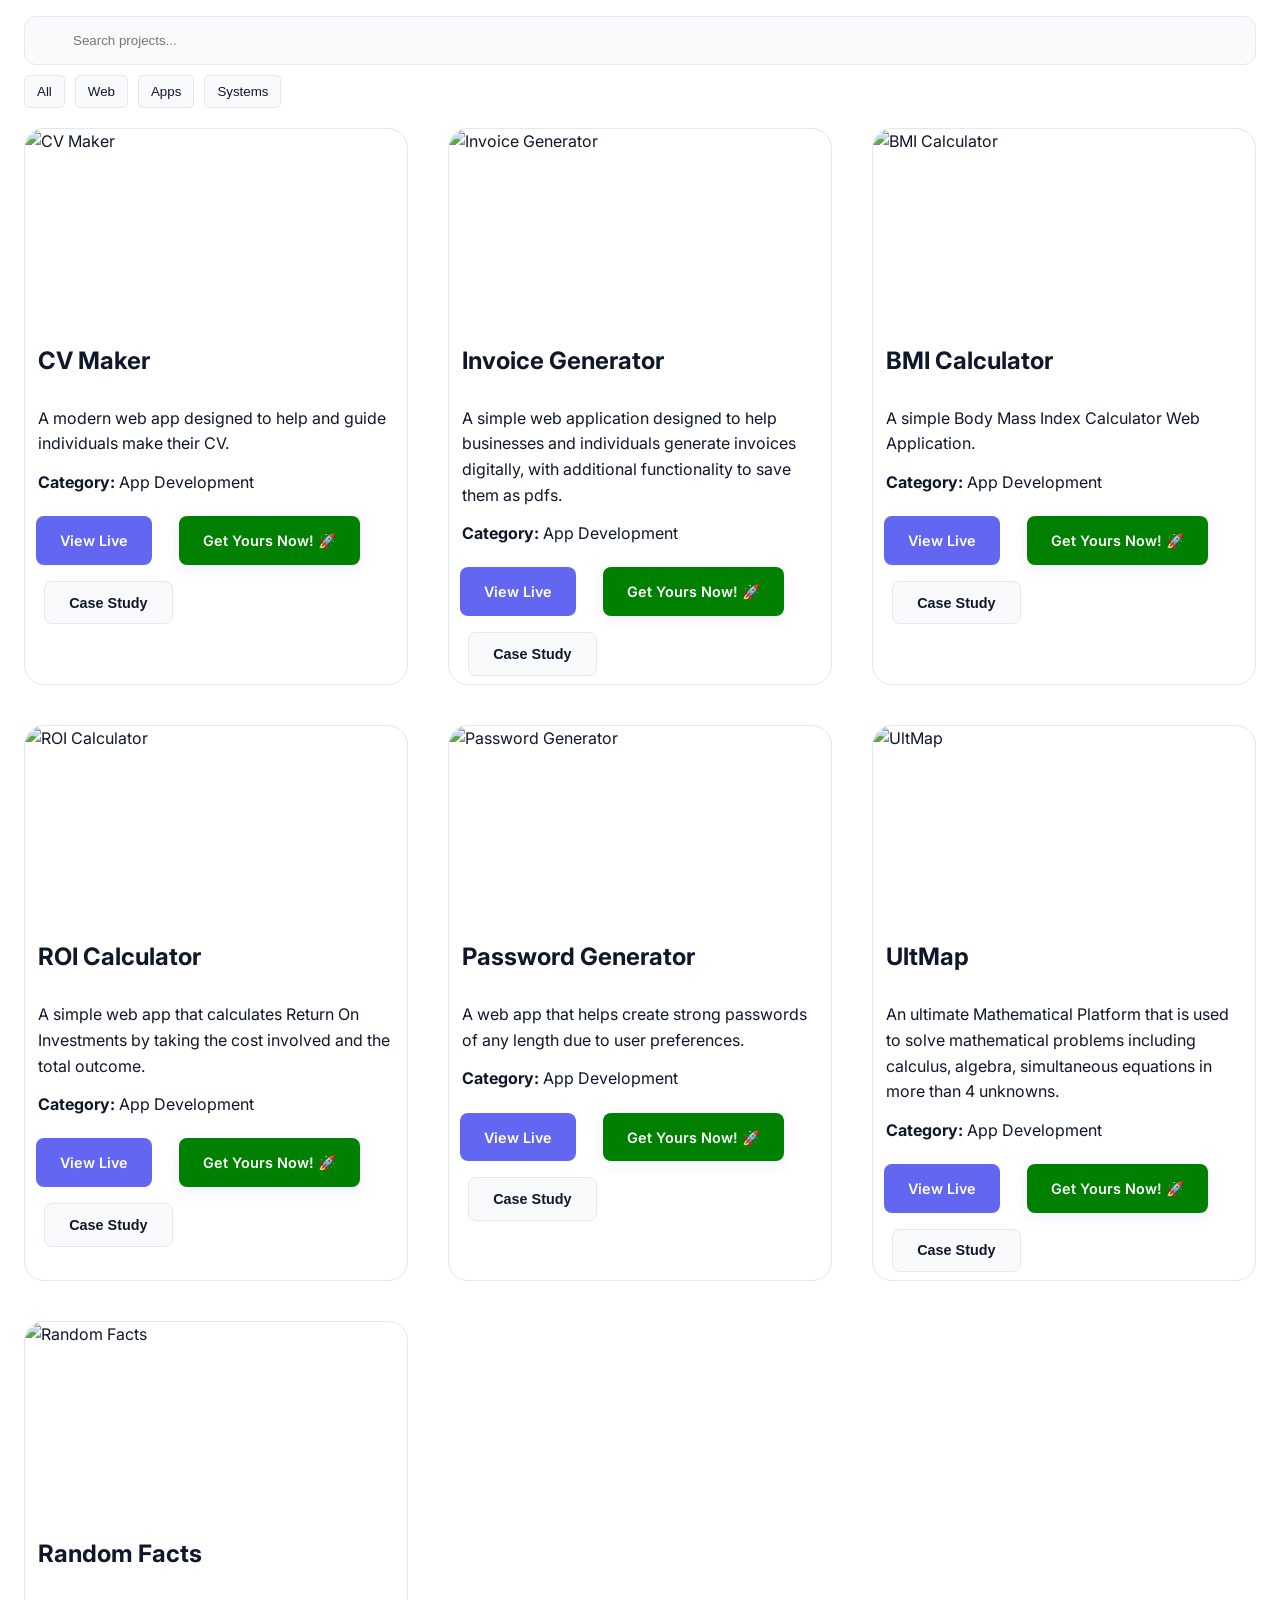
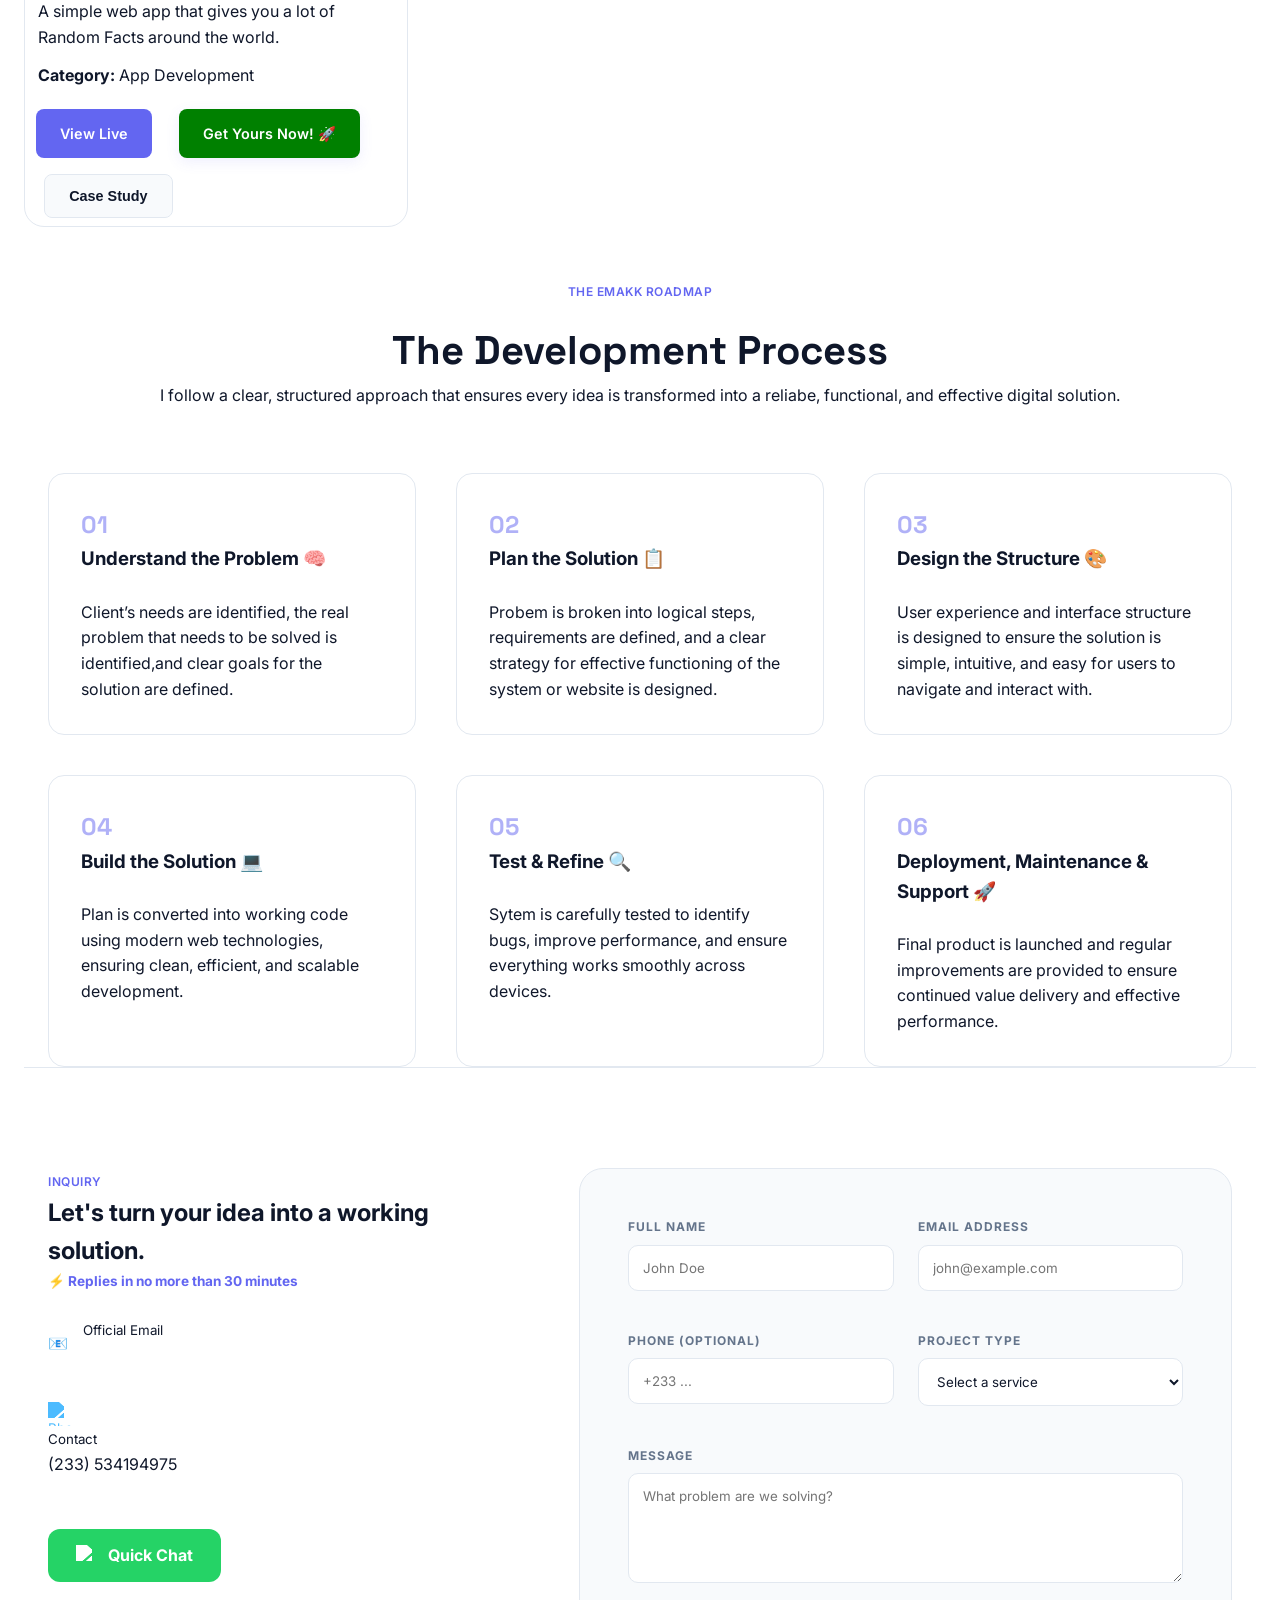
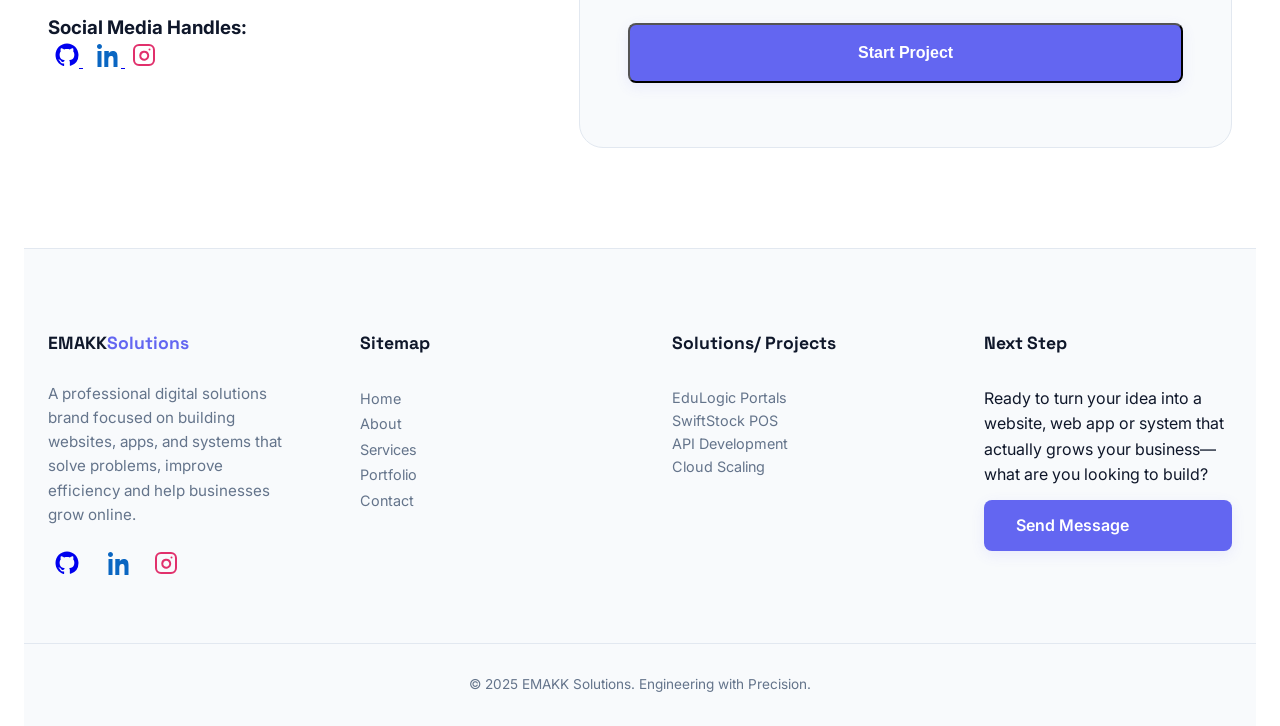
==== commit 0c403a1f: "Changed UI completely and enhanced everything" ====
--- a/index.html
+++ b/index.html
@@ -1,179 +1,587 @@
 <!DOCTYPE html>
 <html lang="en">
 <head>
-    <meta charset="UTF-8" />
-    <meta name="viewport" content="width=device-width, initial-scale=1.0" />
-    <meta name="google-site-verification" content="uLOLdUNFEoKy6sdEjIIVa4jJvupE7wx7ozJ3T6b4zTg" />
-    <meta name="description" content="EMAKK offers excellent web design, full-stack development, graphic design, responsive websites, online tools and SEO to grow your online presence" />
-    <meta name="author" content="Emakk" />
-    <meta name="keywords" content="EMAKK, responsive web design, full stack development, graphic design, SEO services, HTML, CSS, JavaScript, PHP, React" />
-    <meta property="og:title" content="EMAKK - Web, SEO, graphic design services"  />
-    <meta property="og:image" content="https://emakk.vercel.app/images/emakk.jpeg" />
-    <meta property="og:url" content="https://emakk.vercel.app" />
-    <meta property="og:type" content="website" />
-    <meta property="og:site_name" content="EMAKK" />
-    <title>EMAKK Solutions | Web development services, tools and more</title>
+    <meta charset="UTF-8">
+    <meta name="viewport" content="width=device-width, initial-scale=1.0">
+    <title>Emakk Solutions</title>
+
+    <link rel="preconnect" href="https://fonts.googleapis.com">
+    <link rel="preconnect" href="https://fonts.gstatic.com" crossorigin>
+    <link href="https://fonts.googleapis.com/css2?family=Inter:wght@400;500;600&family=Space+Grotesk:wght@500;700&display=swap" rel="stylesheet">
     <link rel="stylesheet" href="style.css">
+    <script src="app.js" defer></script>
+
 </head>
 <body>
+
+   <header id="main-header">
+        <nav class="container nav-container">
+            <a href="#home" class="brand-wrapper">
+                <img src="assets/emakk_logo.webp" alt="EMAKK" class="brand-logo">
+                <div class="brand-text">EMAKK<span>Solutions</span></div>
+            </a>
+
+            <div class="nav-menu" id="nav-menu">
+                <ul class="nav-links">
+                    <li><a href="#home">Home</a></li>
+                    <li><a href="#services">Services</a></li>
+                    <li><a href="#portfolio">Portfolio</a></li>
+                    <li><a href="#contact">Contact</a></li>
+                </ul>
+                <div class="nav-actions">
+                    <button id="theme-toggle" aria-label="Toggle Theme">☀️</button>
+                    <a href="#contact" class="cta">Start Project 🚀</a>
+                </div>
+            </div>
+
+            <button class="hamburger" id="menu-toggle" aria-expanded="false">
+                <span class="bar"></span>
+                <span class="bar"></span>
+                <span class="bar"></span>
+            </button>
+        </nav>
+    </header>
+
     <main>
-        <button id="mode-toggler"></button>
+        <section class="hero-section" id="home">
+            <div class="container hero-grid">
+                <div class="hero-content">
+                    <div class="hero-brand-area">
+                        <img src="assets/icon.png" alt="" class="hero-logo-img">
+                        <span class="badge">Professional Engineering</span>
+                    </div>
+                    <h1>Professional Websites Designed To Elevate Your brand.<br></h1>
+                    <p>Get a professionally designed website that clearly communicates your value, strengthens your brand, and helps customers choose you with confidence.</p>
+                    <div class="hero-btns">
+                        <a href="mailto:emakksolutions@gmail.com" class="cta">Start Now 🚀</a>
+                        <a href="#portfolio" class="btn-primary">View Our Work</a>
+                        <a href="#services" class="btn-text">Our Services &rarr;</a>
+                    </div>
+                </div>
+                <div class="hero-visual">
+                    <div class="visual-inner"> <img src="assets/emakk_logo.webp"> </div>
+                </div>
+            </div>
+        </section>
+    </main>
+
+    <section class="trust-signals">
+        <div class="container">
+            <div class="logo-scroll">
+                <span class="trust-label">Tech Stack:</span>
+                <div class="logo-track">
+                    <div class="tech-icon" title="HTML5">
+                        <img src="https://cdn.jsdelivr.net/gh/devicons/devicon/icons/html5/html5-original.svg" alt="HTML5">
+                    </div>
+                    <div class="tech-icon" title="CSS3">
+                        <img src="https://cdn.jsdelivr.net/gh/devicons/devicon/icons/css3/css3-original.svg" alt="CSS3">
+                    </div>
+                    <div class="tech-icon" title="JavaScript">
+                        <img src="https://cdn.jsdelivr.net/gh/devicons/devicon/icons/javascript/javascript-original.svg" alt="JavaScript">
+                    </div>
+                    <!-- <div class="tech-icon" title="React">
+                        <img src="https://cdn.jsdelivr.net/gh/devicons/devicon/icons/react/original.svg" alt="React">
+                    </div>
+                    <div class="tech-icon" title="Node.js">
+                        <img src="https://cdn.jsdelivr.net/gh/devicons/devicon/icons/nodejs/nodejs-original.svg" alt="Node.js">
+                    </div>
+                    <div class="tech-icon" title="Google Cloud">
+                        <img src="https://cdn.jsdelivr.net/gh/devicons/devicon/icons/googlecloud/googlecloud-original.svg" alt="Google Cloud">
+                    </div> -->
+                </div>
+            </div>
+
+            <div class="stats-grid">
+                <div class="stat-card">
+                    <h3 class="stat-number">10+</h3>
+                    <p class="stat-desc">Projects Completed</p>
+                </div>
+                <div class="stat-card">
+                    <h3 class="stat-number">100%</h3>
+                    <p class="stat-desc">Mobile-First Verified</p>
+                </div>
+                <div class="stat-card">
+                    <h3 class="stat-number">5+</h3>
+                    <p class="stat-desc">Core Tech Mastered</p>
+                </div>
+            </div>
+        </div>
+    </section>
+
+    <section id="about" class="about-section">
+        <div class="container about-grid">
+            <div class="about-visual">
+                <div class="image-wrapper">
+                    <img src="assets/emakk_avatar.webp" loading="lazy" alt="Founder of EMAKK Solutions" class="owner-img">
+                    <div class="experience-badge">Est. 2025</div>
+                </div>
+            </div>
+            <div class="about-text">
+                <span class="badge">The Engineer</span>
+                <h2>Turning Ideas Into Working Solutions</h2>
+                <p>At <strong>EMAKK Solutions</strong>, I help individuals and businesses build simple, professional websites that attract customers, build trust, and support real growth.</p>
+                <p>I also develop apps and systems that solve real-world problems- helping people and businesses work smarter, improve efficiency, and grow with technology.</p>
+                <p> My focus is on <b> creating clean, reliable, and user-friendly digital solutions that don't just look good, but deliver real results and value.</b></p>
+                
+                <div class="about-features">
+                    <div class="feature-item">
+                        <span class="check">✔</span>
+                        <span>Transparent Communication</span>
+                    </div>
+                    <div class="feature-item">
+                        <span class="check">✔</span>
+                        <span>Scalable Architecture</span>
+                    </div>
+                </div>
+            </div>
+        </div>
+    </section>
+
+    <section id="services" class="services-section">
+        <div class="container">
+            <div class="section-header">
+                <span class="badge"> Expertise</span>
+                <h2>Tailored Digital Systems</h2>
+                <p>I build robust, scalable solutions designed to solve specific business bottlenecks.</p>
+            </div>
+
+            <div class="services-grid">
+                <div class="service-card">
+                    <div class="service-icon">
+                        <img src="https://cdn.jsdelivr.net/npm/lucide-static/icons/code.svg" width="64" height="64">
+                    </div>
+                    <h3>Web Development</h3>
+                    <p>Building responsive and modern websites that are fast, user-friendly, and help businesses attract and convert customers online.</p>
+                    <a href="#contact" class="service-link">Learn More &rarr;</a>
+                </div>
+
+                <div class="service-card">
+                    <div class="service-icon">
+                        <img src="https://cdn.jsdelivr.net/npm/lucide-static/icons/smartphone.svg" width="64" height="64">
+                    </div>
+                    <h3>App Development</h3>
+                    <p>Creating web applications that provide smooth user experiences and solve real-world problems for individuals and businesses.</p>
+                    <a href="#contact" class="service-link">Learn More &rarr;</a>
+                </div>
+
+                <div class="service-card">
+                    <div class="service-icon">
+                        <img src="https://cdn.jsdelivr.net/npm/lucide-static/icons/layout-dashboard.svg" width="64" height="64">
+                    </div>
+                    <h3>UI/UX Design</h3>
+                    <p>Designing clean, simple, and intuitive interfaces that make websites and apps easy to use, visually appealing, and user-friendly.</p>
+                    <a href="#contact" class="service-link">Learn More &rarr;</a>
+                </div>
+
+                <div class="service-card">
+                    <div class="service-icon">
+                        <img src="https://cdn.jsdelivr.net/npm/lucide-static/icons/zap.svg" width="64" height="64" alt="Performance & Optimization">
+                    </div>
+                    <h3>Performance & Optimization</h3>
+                    <p>Improving website speed, responsiveness, and overall performance to ensure a smooth experience for every user.</p>
+                    <a href="#contact" class="service-link">Learn More &rarr;</a>
+                </div>
+
+                <div class="service-card">
+                    <div class="service-icon">
+                        <img src="https://cdn.jsdelivr.net/npm/simple-icons@v9/icons/adobecreativecloud.svg" alt="Branding">
+                    </div>
+                    <h3>Digital Identity</h3>
+                    <p>Strategic branding and UI/UX design to ensure your business stands out online.</p>
+                    <a href="#contact" class="service-link">Learn More &rarr;</a>
+                </div>
+
+                <div class="service-card">
+                    <div class="service-icon">
+                        <img src="https://cdn.jsdelivr.net/npm/lucide-static/icons/lightbulb.svg" width="64" height="64">
+                    </div>
+                    <h3>Problem-Solving Digital Solutions</h3>
+                    <p>Transforming ideas and business challenges into practical digital solutions that deliver real value and support growth.</p>
+                    <a href="#contact" class="service-link">Learn More &rarr;</a>
+                </div>
+            </div>
+        </div>
+    </section>
+
+    <section id="portfolio" class="portfolio-section">
+    <div class="container">
+        <div class="section-header">
+            <span class="badge">Case Studies</span>
+            <h2>Proven Projects And Solutions</h2>
+        </div>
+
+  <!-- SEARCH BAR -->
+  <input 
+    type="text" 
+    id="searchInput" 
+    placeholder="Search projects..." 
+    onkeyup="searchProjects()"
+  />
+
+  <div id="filters">
+  <button onclick="filterProjects('All')">All</button>
+  <button onclick="filterProjects('Web Development')">Web</button>
+  <button onclick="filterProjects('App Development')">Apps</button>
+  <button onclick="filterProjects('System Development')">Systems</button>
+</div>
+
+  <!-- PROJECT GRID -->
+  <div id="projectContainer" class="project-grid"></div>
+
+
+<!-- CASE STUDY MODAL -->
+<div id="modal" class="modal">
+  <div class="modal-content animate">
+
+    <span class="close" onclick="closeModal()">&times;</span>
+
+    <h2 id="m-title"></h2>
+
+    <p><strong>Problem:</strong> <span id="m-problem"></span></p>
+    <p><strong>Solution:</strong> <span id="m-solution"></span></p>
+    <p><strong>Results:</strong> <span id="m-results"></span></p>
+    <p><strong>Tech Stack:</strong> <span id="m-tech"></span></p>
+
+    <a id="m-live" target="_blank">🌐 View Live Project</a>
+
+    <div class="cta-box">
+      <p style="margin-bottom: .3rem;">Want a similar solution for your business?</p>
+      <a href="#contact" class="cta">Start Your Project 🚀</a>
+    </div>
+
+  </div>
+</div>
+
+
+
+    <br> <br>
+ <section id="process" class="process-section">
+    <div class="container">
+        <div class="section-header">
+            <span class="badge">The EMAKK Roadmap</span>
+            <h2>The Development Process</h2>
+            <p> I follow a clear, structured approach that ensures every idea is transformed into a reliabe, functional, and effective digital solution.</p>
+        </div>
+        <div class="process-grid">
+            <div class="process-step">
+                <span class="step-num">01 </span>
+                <h3>Understand the Problem 🧠</h3> <br>
+                <p>Client’s needs are identified, the real problem that needs to be solved is identified,and clear goals for the solution are defined.</p>
+            </div>
+            <div class="process-step">
+                <span class="step-num">02 </span>
+                <h3>Plan the Solution 📋</h3> <br>
+                <p>Probem is broken into logical steps, requirements are defined, and a clear strategy for effective functioning of the system or website is designed.</p>
+            </div>
+            <div class="process-step">
+                <span class="step-num">03  </span>
+                <h3>Design the Structure 🎨</h3> <br>
+                <p>User experience and interface structure is designed to ensure the solution is simple, intuitive, and easy for users to navigate and interact with.</p>
+            </div>
+            <div class="process-step">
+                <span class="step-num">04 </span>
+                <h3>Build the Solution 💻</h3> <br>
+                <p> Plan is converted into working code using modern web technologies, ensuring clean, efficient, and scalable development.</p>
+            </div>
+            <div class="process-step">
+                <span class="step-num">05 </span>
+                <h3>Test & Refine 🔍</h3> <br>
+                <p>Sytem is carefully tested to identify bugs, improve performance, and ensure everything works smoothly across devices.</p>
+            </div>
+            <div class="process-step">
+                <span class="step-num">06 </span>
+                <h3>Deployment, Maintenance & Support 🚀</h3> <br>
+                <p>Final product is launched and regular improvements are provided to ensure continued value delivery and effective performance.</p>
+            </div>
+        </div>
+    </div>
+</section>
+
+<section id="contact" class="contact-section">
+    <div class="container contact-grid">
+        <div class="contact-info">
+            <span class="badge">Inquiry</span>
+            <h2>Let's turn your idea into a working solution.</h2>
+            <p class="response-note">⚡ Replies in no more than 30 minutes</p>
+            
+            <div class="contact-methods">
+                <div class="method-card">
+                    <span class="method-icon">📧</span>
+                    <div>
+                        <small>Official Email</small>
+                        <a href="mailto:emakksolutions@gmail.com" style="text-decoration: none; color: white;" ><p>emakksolutions@gmail.com</p></a>
+                    </div>
+                </div>
+                        <small><img 
+                            src="https://cdn.jsdelivr.net/npm/lucide-static/icons/phone-call.svg" 
+                            width="24" 
+                            height="24" 
+                            alt="Phone Number"
+                            style="
+                                filter: brightness(0) saturate(100%) invert(58%) sepia(96%) saturate(749%) hue-rotate(175deg) brightness(101%) contrast(101%);
+                            "
+                            >
+                        Contact</small>
+                        <p>(233) 534194975</p> <br> <br>
+
+                <a href="https://wa.me/233534194975?text=Hi%20EMAKK%20Solutions,%20I'd%20like%20to%20discuss%20a%20project." class="whatsapp-btn" target="_blank" rel="noopener">
+                    <img src="https://cdn.jsdelivr.net/npm/simple-icons@v9/icons/whatsapp.svg" alt="WhatsApp" width="20" height="20">
+                    <span>Quick Chat</span>
+                </a>
+            </div> <br>
+
+            <div class="social-block">
+                <h3>Social Media Handles:</h3>
+                <div class="social-links">
+                    <a href="https://github.com/Elvis009-M" aria-label="GitHub">
+                                                <div style="color:currentColor; display: inline; margin: 7px;">
+  <svg xmlns="http://www.w3.org/2000/svg"
+       width="24"
+       height="24"
+       viewBox="0 0 24 24"
+       fill="currentColor">
+    <path d="M12 .5C5.65.5.5 5.65.5 12
+             c0 5.09 3.29 9.41 7.86 10.94
+             .58.11.79-.25.79-.56
+             0-.28-.01-1.02-.02-2
+             -3.2.69-3.88-1.54-3.88-1.54
+             -.52-1.32-1.28-1.67-1.28-1.67
+             -1.04-.71.08-.69.08-.69
+             1.15.08 1.75 1.18 1.75 1.18
+             1.02 1.75 2.67 1.24 3.32.95
+             .1-.74.4-1.24.72-1.53
+             -2.55-.29-5.23-1.28-5.23-5.7
+             0-1.26.45-2.3 1.18-3.11
+             -.12-.29-.51-1.47.11-3.06
+             0 0 .97-.31 3.19 1.19
+             .92-.26 1.91-.39 2.89-.39
+             .98 0 1.97.13 2.89.39
+             2.22-1.5 3.19-1.19 3.19-1.19
+             .62 1.59.23 2.77.11 3.06
+             .73.81 1.18 1.85 1.18 3.11
+             0 4.43-2.69 5.4-5.25 5.69
+             .41.35.77 1.04.77 2.1
+             0 1.52-.01 2.74-.01 3.11
+             0 .31.21.68.8.56A11.51 
+             11.51 0 0 0 23.5 12
+             C23.5 5.65 18.35.5 12 .5z"/>
+  </svg>
+</div>
+                    </a>
+                    <a href="https://www.linkedin.com/in/kreave" aria-label="LinkedIn">
+                                                <div style="color:#0A66C2; display: inline; margin: 7px;">
+                        <svg xmlns="http://www.w3.org/2000/svg"
+                            width="24"
+                            height="24"
+                            viewBox="0 0 24 24"
+                            fill="currentColor">
+                            <path d="M4.98 3.5C4.98 4.88 3.86 6 
+                                    2.48 6S0 4.88 0 3.5 
+                                    1.12 1 2.48 1 4.98 2.12 
+                                    4.98 3.5zM.5 8h4V24h-4V8zm7.5 
+                                    0h3.8v2.2h.1c.5-.9 1.8-2.2 
+                                    3.8-2.2 4 0 4.8 2.6 
+                                    4.8 6V24h-4v-7.1c0-1.7 
+                                    0-3.9-2.4-3.9s-2.8 
+                                    1.9-2.8 3.8V24h-4V8z"/>
+                        </svg>
+                        </div>
+                    </a>
+                    <a href="https://www.instagram.com/a.k_elvisc0?igsh=MzNlNGNkZWQ4Mg==" aria-label="Instagram">
+                        <div style="color:#E1306C; display: inline;">
+                        <svg xmlns="http://www.w3.org/2000/svg"
+                            width="24"
+                            height="24"
+                            viewBox="0 0 24 24"
+                            fill="none"
+                            stroke="currentColor"
+                            stroke-width="2"
+                            stroke-linecap="round"
+                            stroke-linejoin="round">
+                        <rect x="2" y="2" width="20" height="20" rx="5" ry="5"/>
+                        <path d="M16 11.37a4 4 0 1 1-7.75 1.26 
+                                    4 4 0 0 1 7.75-1.26z"/>
+                        <line x1="17.5" y1="6.5" x2="17.51" y2="6.5"/>
+                        </svg>
+                        </div>
+                    </a>
+                </div>
+            </div>
+        </div>
+
+        <form class="contact-form" id="emakk-contact-form">
+            <div class="form-row">
+                <div class="input-group">
+                    <label>Full Name</label>
+                    <input type="text" name="name" placeholder="John Doe" required>
+                </div>
+                <div class="input-group">
+                    <label>Email Address</label>
+                    <input type="email" name="email" placeholder="john@example.com" required>
+                </div>
+            </div>
+            <div class="form-row">
+                <div class="input-group">
+                    <label>Phone (Optional)</label>
+                    <input type="tel" name="phone" placeholder="+233 ...">
+                </div>
+                <div class="input-group">
+                    <label>Project Type</label>
+                    <select name="project_type" required>
+                        <option value="" disabled selected>Select a service</option>
+                        <option value="School System">School Management</option>
+                        <option value="POS System">Inventory / POS</option>
+                        <option value="Web App">Custom Web App</option>
+                        <option value="Updates">Updates & Scaling</option>
+                    </select>
+                </div>
+            </div>
+            <div class="input-group">
+                <label>Message</label>
+                <textarea name="message" placeholder="What problem are we solving?" rows="5" required></textarea>
+            </div>
+            <button type="submit" class="btn-primary main-cta">Start Project</button>
+            <div id="form-status" class="form-status"></div>
+        </form>
+    </div>
+</section>
+
+<footer class="site-footer">
+    <div class="container footer-grid">
+        <div class="footer-brand">
+            <div class="brand-text">EMAKK<span>Solutions</span></div>
+            <p>A professional digital solutions brand focused on building websites, apps, and systems that solve problems, improve efficiency and help businesses grow online.</p>
+            <div class="footer-socials">
+                <a href="https://github.com/Elvis009-M" aria-label="GitHub">
+                                                <div style="color:currentColor; display: inline; margin: 7px;">
+  <svg xmlns="http://www.w3.org/2000/svg"
+       width="24"
+       height="24"
+       viewBox="0 0 24 24"
+       fill="currentColor">
+    <path d="M12 .5C5.65.5.5 5.65.5 12
+             c0 5.09 3.29 9.41 7.86 10.94
+             .58.11.79-.25.79-.56
+             0-.28-.01-1.02-.02-2
+             -3.2.69-3.88-1.54-3.88-1.54
+             -.52-1.32-1.28-1.67-1.28-1.67
+             -1.04-.71.08-.69.08-.69
+             1.15.08 1.75 1.18 1.75 1.18
+             1.02 1.75 2.67 1.24 3.32.95
+             .1-.74.4-1.24.72-1.53
+             -2.55-.29-5.23-1.28-5.23-5.7
+             0-1.26.45-2.3 1.18-3.11
+             -.12-.29-.51-1.47.11-3.06
+             0 0 .97-.31 3.19 1.19
+             .92-.26 1.91-.39 2.89-.39
+             .98 0 1.97.13 2.89.39
+             2.22-1.5 3.19-1.19 3.19-1.19
+             .62 1.59.23 2.77.11 3.06
+             .73.81 1.18 1.85 1.18 3.11
+             0 4.43-2.69 5.4-5.25 5.69
+             .41.35.77 1.04.77 2.1
+             0 1.52-.01 2.74-.01 3.11
+             0 .31.21.68.8.56A11.51 
+             11.51 0 0 0 23.5 12
+             C23.5 5.65 18.35.5 12 .5z"/>
+  </svg>
+</div>
+                    </a>
+                    <a href="https://www.linkedin.com/in/kreave" aria-label="LinkedIn">
+                                                <div style="color:#0A66C2; display: inline; margin: 7px;">
+                        <svg xmlns="http://www.w3.org/2000/svg"
+                            width="24"
+                            height="24"
+                            viewBox="0 0 24 24"
+                            fill="currentColor">
+                            <path d="M4.98 3.5C4.98 4.88 3.86 6 
+                                    2.48 6S0 4.88 0 3.5 
+                                    1.12 1 2.48 1 4.98 2.12 
+                                    4.98 3.5zM.5 8h4V24h-4V8zm7.5 
+                                    0h3.8v2.2h.1c.5-.9 1.8-2.2 
+                                    3.8-2.2 4 0 4.8 2.6 
+                                    4.8 6V24h-4v-7.1c0-1.7 
+                                    0-3.9-2.4-3.9s-2.8 
+                                    1.9-2.8 3.8V24h-4V8z"/>
+                        </svg>
+                        </div>
+                    </a>
+                    <a href="https://www.instagram.com/a.k_elvisc0?igsh=MzNlNGNkZWQ4Mg==" aria-label="Instagram">
+                        <div style="color:#E1306C; display: inline;">
+                        <svg xmlns="http://www.w3.org/2000/svg"
+                            width="24"
+                            height="24"
+                            viewBox="0 0 24 24"
+                            fill="none"
+                            stroke="currentColor"
+                            stroke-width="2"
+                            stroke-linecap="round"
+                            stroke-linejoin="round">
+                        <rect x="2" y="2" width="20" height="20" rx="5" ry="5"/>
+                        <path d="M16 11.37a4 4 0 1 1-7.75 1.26 
+                                    4 4 0 0 1 7.75-1.26z"/>
+                        <line x1="17.5" y1="6.5" x2="17.51" y2="6.5"/>
+                        </svg>
+                        </div>
+                    </a>
+            </div>
+        </div>
         
-        <nav>
-
-            <div class='burger' > 
-                <div class='line1'> </div>
-                <div class='line2'>  </div>
-                <div class='line3'> </div>
-            </div>
-
+        <div class="footer-nav">
+            <h4>Sitemap</h4>
+            <nav>
+                <a href="#home">Home</a><br>
+                <a href="#about">About</a> <br>
+                <a href="#services">Services</a> <br>
+                <a href="#portfolio">Portfolio</a> <br>
+                <a href="#contact">Contact</a>
+            </nav>
+        </div>
+
+        <div class="footer-services">
+            <h4>Solutions/ Projects</h4>
             <ul>
-                <li class="show-on-phones">
-		    <img src="images/emakk.jpeg" alt="EMAKK logo">
-		</li>
-                <li class="show-on-phones">
-                    <a href="#about">About</a>
-                </li>
-                <li><a href="#services" >Services</a></li>
-                <li><a href="#contact" >Contact</a></li>
-                <li class="show-on-phones">
-                    <p>
-                        &COPY; 2025 EMAKK 
-                    </p>
-                </li>
+                <li>EduLogic Portals</li>
+                <li>SwiftStock POS</li>
+                <li>API Development</li>
+                <li>Cloud Scaling</li>
             </ul>
-        </nav>
-
-        <section id="hero" >
-            <img src="images/emakk.jpeg" alt="EMAKK logo" class="logo">
-            <h2> Transform your digital presence</h2>
-            <p> Professional web development services,useful tools and apps, graphic design, fast typing services,responsive website design with SEO services to grow your online presence.</p>
-            <a href="mailto:emakksolutions@gmail.com" id="cta">Get Started Today</a>
-        </section>
-
-        <section id="about">
-            <h3 id="section-header"> About Me </h3>
-            <div class="about-grid-container">
-                <div class="flip-card">
-                    <div class="flip-card-inner">
-                        <div class="flip-card-front">
-                        <img src="images/coderimg.jpg" alt="Who" />
-                        </div>
-                        <div class="flip-card-back">
-                        <img src="images/me.png" alt="Me" />
-                        </div>
-                    </div>
-                </div>
-            </div>
-            
-
-            <div class="description">
-                <p>I am a passionate website developer and tech service provider building useful tools for all and helping schools, small businesses and individuals build <strong>strong, reliable digital platforms that drive results.</strong></p>
-                <p>With a strong focus on fast, reliable delivery, clean functionality, user-friendly results, secure systems, I build tools that boosts visibility, simplify operations tailored to your needs that <strong>makes your business, school , firm grow, connect and stand out.</strong></p>
-                <p><strong>Let's turn your ideas into a strong online presence that works and drive results!</strong></p>
-                <a href="mailto:emakksolutions@gmail.com" id="cta">Get Started Today</a>
-            </div>
-        </section>
-
-
-        <section id="services">
-            <h3 id="section-header">Projects and services</h3>
-            <p>Have all the fun while exploring all projects and services. Please do not hesitate to make known how you feel about them as well as your suggestions and opinions to help improve them for better results.</p>
-            <div class="service-container">
-
-          <!-- Carousel to display all services but halted for a while 
-                <div class="services carousel">
-                    <h4>lorem</h4>
-                    hello
-                </div>
-
-               -->
-                 
-                <div class="services list">
-                    <h4 style=" text-decoration: underline; margin-bottom: 1rem; font-size: 1.2rem;">Services</h4>
-                    <ul>
-                        <li>I.T. Professional</li>
-                        <li>Responsive Website development</li>
-                        <li>Graphic Design</li>
-                        <li>Typing services</li>
-                        <li>Logo, flyer making</li>
-                        <li>Content generation (articles, speeches, etc)</li>
-                    </ul>
-                </div>
-
-                <div class="projects-container">
-                    <div class="project-box">
-                        <h2 class="project-name">ROI Calculator</h2>
-                        <img src="images/roi1.jpeg" alt="" class="project-image">
-                        <p class="project-description"> Calculate your percentage gain or loss with this simple Return On Investment Calculator.</p>
-                        <a href="https://ROI-calculata.vercel.app" class="project-btn">Check it out</a>
-                    </div>
-
-                    <div class="project-box">
-                        <h2 class="project-name">BMI Calculator</h2>
-                        <img src="images/bmi.jpeg" alt="" class="project-image">
-                        <p class="project-description">Calculate your Body Mass Index with this simple app.</p>
-                        <a href="https://bmi-calculata.vercel.app" class="project-btn">Check it out</a>
-                    </div>
-
-                    <div class="project-box">
-                        <h2 class="project-name">Password Generator</h2>
-                        <img src="images/padlock.jpeg" alt="" class="project-image">
-                        <p class="project-description"> Generate passwords of any length and strength and save yourself some stress.</p>
-                        <a href="https://passcode-gen.vercel.app" class="project-btn">Check it out</a>
-                    </div>
-                </div>
-
-            </div>
-            
-        </section>
-
-
-        <section id="contact">
-            <h3 id="section-header"> Contact </h3>
-            <p>For all your questions, suggestions and requests, please reach out via any of the following platforms</p>
-            <div class="contact-container">
-                <div class="box address">
-                    <p>EMAKK</p>
-                    <p><strong>(+233)534194975</strong></p>
-                    <p>Tema, Ghana</p>
-                    <p><strong>emakksolutions@gmail.com</strong></p>
-                </div>
-                <div class=" box business-hours">
-                    <h4>Working hours</h4>
-                    <p>Monday - Saturday: 7am - 7pm <strong>GMT</strong></p>
-                    <p>Sunday: Unavailable (except emergencies)</p>
-                </div>
-            </div>
-            
-
-            
-
-        </section>
-
-        <footer>
-            <div class="pair">
-                <a href="#hero"> Home</a>
-                <a href="#about"> About</a>
-            </div>
-            <div class="pair">
-                <a href="#services"> Services</a>
-                <a href="#contact"> Contact</a>
-            </div>
-
-            <p>&copy;2025 EMAKK</p>
-
-
-            <div class="pair">
-                <a class="footerbutton" href="https://github.com/Elvis009-M"><img src='images/git.png' > </a>
-                <a class="footerbutton" href="mailto:emakksolutions@gmail.com"><img src='images/Mail1.png' > </a>
-                <a class="footerbutton" href="https://wa.me/233534194975"><img src='images/Whatsappimage.jpg' ></a>
-                <a class="footerbutton" href="https://www.youtube.com/@Lifelessonsinstories"><img src='images/YouTube.png' ></a>
-                <a class="footerbutton" href="https://tiktok.com/@lifelessonsinstories"><img src='images/tiktok.jpg' ></a>
-            </div>
-            
-        </footer>
-    </main>
-    <script src="app.js" defer ></script>
+        </div>
+
+        <div class="footer-cta-col">
+            <h4>Next Step</h4>
+            <p>Ready to turn your idea into a website, web app or system that actually grows your business—what are you looking to build?</p>
+            <a href="#contact" class="btn-primary">Send Message</a>
+        </div>
+    </div>
+    
+    <div class="footer-bottom">
+        <div class="container">
+            <p>&copy; 2025 EMAKK Solutions. Engineering with Precision.</p>
+        </div>
+    </div>
+</footer>
+
+<div class="fab-container">
+    <button id="scrollToTop" class="fab fab-top" aria-label="Scroll to Top">
+        <span class="fab-icon">↑</span>
+        <span class="fab-label">Back to top</span>
+    </button>
+
+    <a href="projects.html" class="fab fab-projects" aria-label="View All Projects">
+        <span class="fab-icon">📂</span>
+        <span class="fab-label">Full Portfolio</span>
+    </a>
+
+    <a href="https://wa.me/233534194975?text=Hi%20EMAKK%20Solutions,%20I'm%20interested%20in%20discussing%20a%20project." 
+       class="fab fab-whatsapp" 
+       target="_blank" 
+       rel="noopener">
+        <img src="https://cdn.jsdelivr.net/npm/simple-icons@v9/icons/whatsapp.svg" alt="" width="20" height="20">
+        <span class="fab-label">Quick Chat</span>
+    </a>
+</div>
+
+    <script src="projects_data.js"></script>
 </body>
 </html>
--- a/style.css
+++ b/style.css
@@ -1,589 +1,694 @@
-* {
-    margin: 0 ;
-    padding: 0 ;
-    box-sizing: border-box;
-}
-
-html {
-    scroll-behavior: smooth;
-}
-
+/* EMAKK SOLUTIONS - DESIGN SYSTEM */
+/* ---------------------------------------------------------
+   1. DESIGN SYSTEM & THEME VARIABLES
+   --------------------------------------------------------- */
 :root {
-    --background: #fff ;
-    --primary-bg1: #afeeee ;
-    --accent-color1: #0000ff ;
-    --accent-color1h: #3030ff ;
-    --accent-text: #fff;
-    --primary-text: #000 ;
-    --primary-bg2: #00ff7f;
-    --primary-bg2h: #10ef7e;
-    --primary-bg3: #f5f5f5;
-    --shadow: 0 18px 38px rgba(0, 12, 255, 0.3) ;
-}
-
-.darkmode {
-    --background: #000 ;
-    --primary-bg1: #252525 ;
-    --accent-color1: #ffff00 ;
-    --accent-color1h: #eede00;
-    --accent-text: #000 ;
-    --primary-text: #fff ;
-    --primary-bg2: #111111;
-    --primary-bg2h: #212121;
-    --primary-bg3: #060606 ;
-    --shadow: 0 18px 38px rgba(255, 255, 1, 0.4) ;
-}
-
-body {
-    font-family: Verdana, Geneva, Tahoma, sans-serif;
-    transition: all 0.2s ease ;
-    letter-spacing: 1.4px;
-    color: var(--primary-text);
-    background: var(--background);
-     
-}
-
-
-/* -----       COMMON PROPERTIES ACROSS ELEMENTS    -------*/
-#cta {
-    display: inline-block;
-    text-decoration: none;
-    font-weight: 700;
-    text-align: center;
-    color: var(--accent-text);
-    background: var(--accent-color1);
-    margin: 30px;
-    padding: 10px;
-    border-radius: 10px;
-}
-#cta:hover {
-    background: var(--accent-color1h) ;
-    transform:scale(1.1);
-    transition: transform 0.3s ease ;
-}
-
-section {
-    margin: 50px 0;
-    padding: 8px;
-    text-align: center;
-}
-
-#section-header {
-    font-size: 2rem;
-    margin: 30px 0 25px 7px;
-    text-transform: uppercase;
-    text-decoration: underline;
-    text-align: left;
-    cursor: default;
-    user-select: none;
-}
-
-
-
-
-/*  -----      HEADER, MODE TOGGLER AND NAV      --------- */
-#mode-toggler {
-    position: fixed;
-    top: 9%;
-    right: 9% ;
-    width: 60px;
-    height: 60px;
-    border-radius: 50%;
-    background-image: url('images/moon.jpg');
-    background-position: center;
-    background-size: cover;
-    border: 1px solid var(--accent-color1);
-    outline: none;
-    z-index: 5;
-}
-#mode-toggler:active {
-    transform: translateY(1px);
-}
-
-nav {
+    /* Light Theme - Crisp & Professional */
+    --bg-primary: #ffffff;
+    --bg-secondary: #f8fafc;
+    --text-main: #0f172a;
+    --text-muted: #64748b;
+    --accent: #6366f1; /* Indigo */
+    --accent-soft: rgba(99, 102, 241, 0.1);
+    --border: #e2e8f0;
+    --header-bg: rgba(255, 255, 255, 0.85);
+    --shadow-sm: 0 1px 2px 0 rgb(0 0 0 / 0.05);
+    --transition: 0.3s cubic-bezier(0.4, 0, 0.2, 1);
+}
+
+[data-theme="dark"] {
+    /* Dark Theme - High-End Tech Look */
+    --bg-primary: #0f172a;
+    --bg-secondary: #1e293b;
+    --text-main: #f8fafc;
+    --text-muted: #94a3b8;
+    --accent: #818cf8;
+    --accent-soft: rgba(129, 140, 248, 0.1);
+    --border: #334155;
+    --header-bg: rgba(15, 23, 42, 0.85);
+}
+
+/* ---------------------------------------------------------
+   2. RESET & BASE STYLES
+   --------------------------------------------------------- */
+* { margin: 0; padding: 0; box-sizing: border-box; }
+html { scroll-behavior: smooth; font-size: 16px; }
+
+body { 
+    font-family: 'Inter', -apple-system, sans-serif; 
+    background: var(--bg-primary); 
+    color: var(--text-main);
+    line-height: 1.6;
+    -webkit-font-smoothing: antialiased;
+    transition: background-color 0.3s ease;
+}
+
+.container { 
+    width: 100%; 
+    max-width: 1280px; 
+    margin: 0 auto; 
+    padding: 0 1.5rem; 
+}
+
+img { max-width: 100%; height: auto; display: block; }
+
+/* ---------------------------------------------------------
+   3. HEADER & NAVIGATION (MOBILE-FIRST)
+   --------------------------------------------------------- */
+#main-header {
+    position: fixed; top: 0; width: 100%; z-index: 1000;
+    background: var(--header-bg);
+    backdrop-filter: blur(12px);
+    border-bottom: 1px solid var(--border);
+    height: 70px;
     display: flex;
-    flex-direction: row;
-    padding: 10px ;
-    justify-content: space-between;
-}
-
-nav ul {
-    display: flex;
-    flex-direction: row;
-    list-style: none;
-    justify-content: space-between;
-    margin-right: 30px ;
-}
-
-nav ul li {
-    margin: 7px;
-    padding: 3px ;
-    font-weight: 900 ;
-}
-nav ul li:hover {
-    background: var(--primary-bg1);
-    border-radius: 3px ;
-}
-
-.show-on-phones {
-    display: none;
-}
-.show-on-phones img {
-    width: 80px;
-    height: 80px;
-    border-radius: 50%;
-    box-shadow: 2px 2px 8px rgba(0, 0, 0, 0.5);
-    user-select: none;
-}
-
-nav ul li a {
-    color: var(--accent-color1);
-    text-decoration: none;
-}
-
-/* -------   RESPONSIVENESS WITH RESPECT TO SMALL DEVICES ----------- */
-.burger {
-    margin-left: 10px;
- display : none ;
-}
-
-.burger div {
- width : 20px ;
- height : 3px ;
- background-color : peru ;
- margin  : 5px ;
- transition : all 0.3s ease ;
-}
-
-.nav-active {
- transform: translate(0%) ;
-}
-
-.toggle .line1 {
-   transform : rotate(-45deg) translate(-5px , 6px ) ;
-}
-.toggle .line2 {
-   opacity : 0 ;
-}
-.toggle .line3 {
-   transform : rotate(45deg) translate(-5px , -6px ) ;
-}
-
-
-
-
-/* ------   HERO SECTION   ---------   */
-#hero {
-    padding: 5px ;
-    background: var(--primary-bg1) ;
-    text-align: center;
-    margin-top: 0;
-}
-
-#hero img {
-    width: 150px;
-    height: 150px;
-    border-radius: 50%;
-}
-
-#hero h2 {
-    margin: 20px 20px;
-    padding: 5px ;
-    font-size: 2.3rem;
-    text-transform: capitalize;
-}
-
-#hero p {
-    margin: 0 0 0 20px ;
-    font-weight: 500;
-    font-size: 1rem;
-}
-
-
-
-
-/* --------     ABOUT SECTION        --------------*/
-
-#about {
-    margin: 50px 0;
-    padding: 8px;
-}
-
-.about-grid-container {
-    display: grid;
-    grid-template-columns: repeat(3 , minmax(auto-fit, 1fr));
-}
-
-.flip-card {
-  width: 250px;
-  height: 250px;
-  perspective: 1000px;
-  grid-column: 2/3;
-  cursor: pointer;
-}
-
-.flip-card-inner {
-  width: 100%;
-  height: 100%;
-  transition: transform 0.6s;
-  transform-style: preserve-3d;
-  position: relative;
-}
-
-.flip-card:hover .flip-card-inner {
-  transform: rotateY(180deg);
-}
-
-.flip-card-front,
-.flip-card-back {
-  position: absolute;
-  width: 100%;
-  height: 100%;
-  -webkit-backface-visibility: hidden;
-  backface-visibility: hidden;
-}
-
-.flip-card-front img,
-.flip-card-back img {
-  width: 100%;
-  height: 100%;
-  object-fit: cover;
-  border-radius: 8px;
-  margin: 15px;
-}
-
-.flip-card-back {
-  transform: rotateY(180deg);
-}
-
-
-.description {
-    margin: 50px 5px;
-    padding: 5px;
-    line-height: 1.5;
-}
-
-.description p {
-    margin: 20px 0;
-    text-align: left;
-
-}
-
-
-
-/* ------      PROJECTS AND SERVICES       --------*/
-#services {
-    background: var(--primary-bg3) ;
-    text-align: left;
-}
-
-#services p {
-    text-align: left;
-}
-
-.services-container {
-    display: grid;
-    grid-template-columns: repeat(2, minmax(200px, 1fr));
-    gap: 1.2rem;
-}
-
-.services {
-    display: inline-block;
-    max-height: auto;
-    margin: 1rem;
-    padding: 2rem;
-    border: 1px solid var(--accent-color1);
-    border-radius: 18px;
-}
-
-#services .service-container .services ul {
-    list-style-position : inside ;
-}
-
-/*--- PROJECTS  --*/
-.projects-container {
-    display: grid;
-    grid-template-columns: repeat(auto-fit, minmax(250px, 1fr));
-    gap: 2rem ;
-    margin-top: 3rem;
-}
-
-.project-box {
-    background: var(--accent-text) ;
-    border: solid 1px var(--accent-color1) ;
-    border-radius: 15px;
-    overflow: hidden;
-    transition: all 0.4s ease ;
-    text-align: center;
-}
-.project-box:hover {
-    transform: translateY(-11px);
-    box-shadow: var(--shadow);
-}
-
-.project-name {
-    text-align: center;
-    font-size: 1.4rem;
-    font-weight: 800;
-    margin-bottom: 0.5rem;
-    padding: 1.5rem;
-}
-
-.project-image {
-    width: 100%;
-    height: 200px;
-    object-fit: cover;
-    object-position: center;
-    transition: transform 0.3s ease ;
-}
-.project-box:hover .project-image {
-    transform: scale(1.05) ;
-}
-
-.project-description {
-    padding: 1.2rem;
-    margin: 0 ;
-    text-align: left;
-    margin-bottom: 1.3rem;
-}
-
-.project-btn {
-    background: var(--accent-color1) ;
-    color: var(--accent-text);
-    margin-bottom: 1.3rem;
-    padding: 0.8px 1.5rem;
-    border: none;
-    border-radius: 10px;
-    font-size: large;
-    font-weight: 780;
-    transition: all 0.4 ease;
-    text-decoration: none;
-    display: inline-block;
-}
-.project-btn:hover {
-    transform: translateY(-3px);
-    box-shadow: 1px 4px 15px rgba(0, 100, 240, 0.4);
-}
-
-
-
-
-/*  ---------    CONTACT SECTION      ---------*/
-.contact-container {
-    display: flex;
-    flex-direction: row;
-}
-#contact p {
-    text-align: left;
-}
-
-.box {
-    min-height: 250px;
-    margin: 30px;
-    padding: 10px;
-    background-color: var(--primary-bg2);
-    justify-items: center;
     align-items: center;
+}
+
+.nav-container { 
+    display: flex; 
+    justify-content: space-between; 
+    align-items: center; 
+}
+
+.brand-wrapper { 
+    display: flex; 
+    align-items: center; 
+    gap: 10px; 
+    text-decoration: none; 
+    z-index: 1100;
+}
+
+.brand-logo { height: 50px; width: auto; border-radius: 50%;}
+.brand-text { 
+    font-family: 'Space Grotesk', sans-serif; 
+    font-weight: 700; 
+    font-size: 1.1rem; 
+    color: var(--text-main); 
+}
+.brand-text span { color: var(--accent); }
+
+/* Mobile Menu Overlay */
+.nav-menu {
+    position: fixed; top: 0; right: 0;
+    width: 280px; height: 100vh;
+    background: var(--bg-primary);
+    padding: 100px 2rem;
+    transform: translateX(100%);
+    transition: transform 0.4s cubic-bezier(0.4, 0, 0.2, 1);
+    will-change: transform;
+    display: flex; flex-direction: column; gap: 2rem;
+    box-shadow: -10px 0 30px rgba(0,0,0,0.05);
+}
+
+.nav-menu.active { transform: translateX(0); }
+
+.nav-links { list-style: none; display: flex; flex-direction: column; gap: 1.5rem; }
+.nav-links a { 
+    text-decoration: none; color: var(--text-main); 
+    font-weight: 500; transition: var(--transition); 
+}
+
+.nav-actions { display: flex; flex-direction: column; gap: 1rem; }
+
+/* ---------------------------------------------------------
+   4. HERO SECTION
+   --------------------------------------------------------- */
+.hero-section { 
+    padding: 140px 0 60px; 
+    min-height: 100vh; 
+    display: flex; 
+    align-items: center; 
+}
+
+.hero-grid { display: grid; grid-template-columns: 1fr; gap: 3rem; text-align: center; }
+
+.hero-brand-area { 
+    display: inline-flex; 
+    align-items: center; 
+    gap: 12px; 
+    margin-bottom: 1.5rem; 
+    background: var(--bg-secondary);
+    padding: 6px 16px;
+    border-radius: 50px;
+    border: 1px solid var(--border);
+}
+
+.hero-logo-img { height: 35px; }
+.badge { font-size: 0.75rem; font-weight: 600; color: var(--accent); text-transform: uppercase; letter-spacing: 0.5px; }
+
+h1 { 
+    font-family: 'Space Grotesk', sans-serif; 
+    font-size: clamp(2.2rem, 8vw, 3.8rem); 
+    line-height: 1.1; 
+    margin-bottom: 1.5rem; 
+    color: var(--text-main);
+}
+
+.hero-content p { 
+    color: var(--text-muted); 
+    font-size: 1.1rem; 
+    margin-bottom: 2.5rem; 
+    max-width: 600px;
+    margin-left: auto;
+    margin-right: auto;
+}
+
+.hero-btns { display: flex; flex-direction: column; gap: 1rem; align-items: center; }
+
+.btn-primary, .cta, .project-card a:nth-child(2) { 
+    background: var(--accent); color: #fff; 
+    padding: 0.8rem 2rem; border-radius: 8px; 
+    text-decoration: none; font-weight: 600; 
+    transition: var(--transition);
+    box-shadow: 0 4px 14px 0 var(--accent-soft);
+}
+.cta, .project-card a.cta {background: green;}
+
+.btn-primary:hover, .cta:hover { transform: translateY(-2px); opacity: 0.9; }
+
+/* ---------------------------------------------------------
+   5. MEDIA QUERIES (THE 4 TIERS)
+   --------------------------------------------------------- */
+
+/* Tier 1: Small Phones (Default Styles above cover this) */
+@media (max-width: 798px) {
+    .visual-inner {display: none;}
+}
+/* Tier 2: Tablets & Small Laptops (768px +) */
+@media (min-width: 768px) {
+    .hero-btns { flex-direction: row; justify-content: center; gap: 2rem; }
+}
+
+/* Tier 3: Laptops & Desktops (1024px +) */
+@media (min-width: 1024px) {
+    #main-header { height: 80px; }
+    
+    .hamburger { display: none; } /* Hide mobile menu toggle */
+
+    .nav-menu {
+        position: static; width: auto; height: auto;
+        background: transparent; padding: 0;
+        transform: none; flex-direction: row;
+        box-shadow: none; align-items: center;
+    }
+
+    .nav-links { flex-direction: row; gap: 2.5rem; }
+    .nav-actions { flex-direction: row; margin-top: 0; }
+
+    .hero-grid { grid-template-columns: 1.2fr 0.8fr; text-align: left; }
+    .hero-content p { margin-left: 0; }
+    .hero-btns { justify-content: flex-start; }
+    
+    .hero-visual {
+        display: block;
+        height: 450px;
+        background: var(--bg-secondary);
+        border-radius: 30px;
+        border: 1px solid var(--border);
+        position: relative;
+        overflow: hidden;
+    }
+
+}
+
+/* Tier 4: Large Displays (1440px +) */
+@media (min-width: 1440px) {
+    .container { max-width: 1400px; }
+    h1 { font-size: 4.5rem; }
+    .hero-content p { font-size: 1.25rem; }
+}
+
+/* ---------------------------------------------------------
+   6. UI INTERNALS (Hamburger & Toggle)
+   --------------------------------------------------------- */
+.hamburger { display: flex; flex-direction: column; gap: 6px; border: none; background: none; cursor: pointer; z-index: 1100; }
+.bar { width: 24px; height: 2px; background: var(--text-main); transition: 0.3s; border-radius: 2px; }
+
+.hamburger.is-active .bar:nth-child(1) { transform: translateY(8px) rotate(45deg); }
+.hamburger.is-active .bar:nth-child(2) { opacity: 0; }
+.hamburger.is-active .bar:nth-child(3) { transform: translateY(-8px) rotate(-45deg); }
+
+#theme-toggle { 
+    background: none; border: 1px solid var(--border); 
+    cursor: pointer; padding: 6px 10px; border-radius: 8px; 
+    font-size: 1.1rem; color: var(--text-main);
+}
+
+/*
+
+src="assets/logo-main.png": This tells the browser exactly which image file to grab. It is much more professional than text because it preserves your brand's unique font and colors.
+
+    alt="EMAKK Solutions Logo": This is Crucial. If the image fails to load (due to bad internet), this text appears instead. It also helps Google find your business (SEO).
+
+    object-fit: contain: (Optional but good) If you ever use a fixed width/height, this ensures the logo is never squished or stretched; it stays inside its box perfectly.
+
+    display: none to display: block: This is how we "hide" the big mobile logo on your computer screen but "show" it the moment someone opens the menu on their phone.
+
+    img tag vs Text: Using img ensures your brand’s unique font and spacing (the "logotype") are preserved exactly as designed.
+
+alt attributes: This tells search engines what the image is. For a business, having "EMAKK Solutions" in your alt tags helps you show up in Google image searches.
+
+backdrop-filter: This makes the header look like semi-transparent glass. It is a very common "premium" feel for modern software agencies.
+
+transition: 0.4s ease-in-out: This makes the mobile menu slide smoothly rather than just appearing instantly, which feels more professional to the user.
+
+-webkit-font-smoothing: antialiased: This makes your text look sharper and cleaner on Mac and iOS devices.
+
+clamp() Typography: Your H1 title is "fluid"—it won't break into awkward lines on smaller screens because it calculates its size based on the viewport width.
+
+will-change: transform: This informs the browser to optimize for the mobile menu animation before it even happens, solving your speed/lag issue.
+
+Hardware-Accelerated Mobile Menu: Instead of using right: -100%, we use transform: translateX(100%). This allows the phone's GPU to handle the movement, making it feel much faster.
+
+*/
+
+
+
+/*  -----             TRUST AND ABOUT SECTIONS    -----------  */
+/* --- TRUST SIGNALS --- */
+.trust-signals { padding: 40px 0; border-bottom: 1px solid var(--border); background: var(--bg-secondary); }
+
+.logo-scroll { display: flex; align-items: center; gap: 2rem; margin-bottom: 3rem; overflow: hidden; opacity: 0.7; }
+.trust-label { font-weight: 600; font-size: 0.8rem; text-transform: uppercase; white-space: nowrap; color: var(--text-muted); }
+.logo-track { display: flex; gap: 3rem; align-items: center; }
+.logo-track img { height: 30px; filter: grayscale(100%); transition: var(--transition); }
+.logo-track img:hover { filter: grayscale(0%); transform: scale(1.1); }
+
+.stats-grid { display: grid; grid-template-columns: repeat(auto-fit, minmax(200px, 1fr)); gap: 2rem; text-align: center; }
+.stat-number { font-family: 'Space Grotesk'; font-size: 2.5rem; color: var(--accent); margin-bottom: 0.5rem; }
+.stat-desc { font-weight: 500; color: var(--text-muted); font-size: 0.9rem; }
+
+/* --- ABOUT SECTION --- */
+.about-section { padding: 100px 0; }
+.about-grid { display: grid; grid-template-columns: 1fr; gap: 4rem; align-items: center; }
+
+.image-wrapper { position: relative; max-width: 400px; margin: 0 auto; }
+.owner-img { border-radius: 24px; box-shadow: 20px 20px 0px var(--accent-soft); width: 100%; object-fit: cover; }
+.experience-badge { 
+    position: absolute; bottom: -20px; right: -20px; 
+    background: var(--accent); color: white; padding: 1rem; 
+    border-radius: 12px; font-weight: 700; font-family: 'Space Grotesk';
+}
+
+.about-text h2 { font-family: 'Space Grotesk'; font-size: 2.5rem; margin-bottom: 1.5rem; line-height: 1.2; }
+.about-text p { margin-bottom: 1.2rem; color: var(--text-muted); }
+
+.about-features { display: grid; grid-template-columns: 1fr 1fr; gap: 1rem; margin-top: 2rem; }
+.feature-item { display: flex; align-items: center; gap: 10px; font-weight: 600; font-size: 0.9rem; }
+.check { color: var(--accent); font-weight: 900; }
+
+/* Desktop Adjustment for About Grid */
+@media (min-width: 1024px) {
+    .about-grid { grid-template-columns: 0.8fr 1.2fr; text-align: left; }
+    .image-wrapper { margin: 0; }
+}
+
+/* --- REVEAL ANIMATION STATES --- */
+.reveal-hidden {
+    opacity: 0;
+    transform: translateY(30px);
+    transition: all 0.8s ease-out;
+}
+
+.reveal-visible {
+    opacity: 1;
+    transform: translateY(0);
+}
+
+/* Staggered animation for the Stat Cards */
+.stat-card:nth-child(2) { transition-delay: 0.2s; }
+.stat-card:nth-child(3) { transition-delay: 0.4s; }
+
+
+/* ----     SERVICES SECTION           -----------------*/
+/* --- SERVICES SECTION --- */
+.services-section { padding: 100px 0; background: var(--bg-secondary); }
+
+.section-header { text-align: center; margin-bottom: 4rem; }
+.section-header h2 { font-family: 'Space Grotesk'; font-size: 2.5rem; margin-top: 1rem; }
+
+.services-grid { 
+    display: grid; 
+    grid-template-columns: repeat(auto-fit, minmax(280px, 1fr)); 
+    gap: 2rem; 
+}
+
+.service-card {
+    background: var(--bg-primary);
+    padding: 3rem 2rem;
     border-radius: 20px;
-}
-.box p {
-    margin: 20px 0;
-}
-
-
-
-
-/* -----          FOOTER          ------*/
-footer {
-    position: relative ;
-    left: 0 ;
-    bottom: 0 ;
-    width: 100% ;
-    margin-top: 60px;
-    padding: 8px 8px 15px 10px;
-    border-radius: 5px;
-    background-color: var(--primary-bg2);
-    line-height: 3;
+    border: 1px solid var(--border);
+    transition: var(--transition);
     display: flex;
     flex-direction: column;
-    font-size: 20px;
-}
-
-footer .pair{
+    align-items: flex-start;
+}
+
+.service-card:hover {
+    transform: translateY(-10px);
+    border-color: var(--accent);
+    box-shadow: 0 20px 40px rgba(0,0,0,0.05);
+}
+
+.service-icon {
+    width: 50px;
+    height: 50px;
+    margin-bottom: 1.5rem;
+    padding: 10px;
+    background: var(--accent-soft);
+    border-radius: 12px;
+}
+
+/* Ensure SVGs are visible in Dark Mode */
+[data-theme="dark"] .service-icon img { filter: invert(1) brightness(2); }
+
+.service-card h3 { font-family: 'Space Grotesk'; margin-bottom: 1rem; font-size: 1.4rem; }
+.service-card p { color: var(--text-muted); font-size: 0.95rem; margin-bottom: 2rem; flex-grow: 1; }
+
+.service-link {
+    text-decoration: none;
+    color: var(--accent);
+    font-weight: 700;
+    font-size: 0.9rem;
+    text-transform: uppercase;
+    letter-spacing: 1px;
+}
+
+
+
+/*   --------                PROJECTS SECTIONS              -----  */
+/* --- PORTFOLIO CONTROLS --- */
+/* --- PORTFOLIO CONTROLS --- */
+.portfolio-controls { display: flex; flex-direction: column; gap: 1.5rem; margin-bottom: 4rem; align-items: center; }
+.search-wrapper { position: relative; width: 100%; max-width: 500px; }
+#searchInput { 
+    width: 100%; padding: 1rem 1rem 1rem 3rem; border-radius: 12px; 
+    border: 1px solid var(--border); background: var(--bg-secondary); color: var(--text-main); 
+}
+.search-icon { position: absolute; left: 1.2rem; top: 50%; transform: translateY(-50%); }
+
+#filters { margin: 10px 0;
+  display: flex;
+  gap: 10px;
+  flex-wrap: wrap;
+}
+
+#filters button {
+  padding: 8px 12px;
+  cursor: pointer;
+  border-radius: 5px;
+  border: 1px solid var(--border); background: var(--bg-secondary); color: var(--text-main);
+}
+
+#filters button:hover {
+  background: #000;
+  color: white;
+}
+
+.filter-group { display: flex; gap: 0.8rem; flex-wrap: wrap; }
+.filter-btn { 
+    padding: 0.6rem 1.5rem; border-radius: 8px; border: 1px solid var(--border); 
+    background: none; color: var(--text-muted); cursor: pointer; font-weight: 600; 
+}
+.filter-btn.active { background: var(--accent); color: white; border-color: var(--accent); }
+
+/* --- GRID & CARDS --- */
+.project-grid { display: grid; grid-template-columns: repeat(auto-fill, minmax(280px, 1fr)); gap: 2.5rem; margin-top: 20px; }
+.project-card { 
+    background: var(--bg-primary); border-radius: 20px; border: 1px solid var(--border); 
+    overflow: hidden; transition: var(--transition); cursor: pointer;
+}
+.project-card:hover { transform: translateY(-10px); border-color: var(--accent); }
+.project-card img { width: 100%; height: 200px; object-fit: cover; }
+.project-card h3 { padding: .8rem; font-size: 1.5rem; }
+.project-card p { margin: .8rem; }
+.btn-text { background: none; border: none; color: var(--accent); font-weight: 700; cursor: pointer; margin-top: 1rem; padding: 0; }
+
+/* --- MODAL SYSTEM --- */
+/* --- MODAL SYSTEM (Small Box Version) --- */
+.modal {
+    position: fixed; top: 0; left: 0; width: 100%; height: 100%;
+    background: rgba(15, 23, 42, 0.7); /* Dim background */
+    backdrop-filter: blur(4px);
+    display: none; justify-content: center; align-items: center;
+    z-index: 3000; padding: 1.5rem;
+}
+
+.modal.active { display: flex; }
+
+.modal-content {
+    background: var(--bg-primary);
+    width: 100%;
+    max-width: 600px; /* Constrained width for "Small Box" feel */
+    max-height: 85vh;
+    border-radius: 20px;
+    position: relative;
+    padding: 2.5rem;
+    overflow-y: auto;
+    box-shadow: 0 25px 50px -12px rgba(0, 0, 0, 0.25);
+    animation: popIn 0.3s cubic-bezier(0.16, 1, 0.3, 1);
+}
+
+@keyframes popIn {
+    from { transform: scale(0.95); opacity: 0; }
+    to { transform: scale(1); opacity: 1; }
+}
+
+.close {
+    position: absolute; top: 15px; right: 20px;
+    font-size: 1.8rem; border: none; background: none;
+    color: var(--text-muted); cursor: pointer;
+}
+
+/* Modal Content Styling */
+.modal-content h2 { font-family: 'Space Grotesk'; font-size: 1.8rem; margin-bottom: 0.5rem; }
+.cs-meta { color: var(--accent); font-weight: 700; font-size: 0.8rem; text-transform: uppercase; margin-bottom: 1.5rem; display: block; }
+.modal-content p { font-weight: 700; font-size: 1rem; margin-top: 1.2rem; display: block; color: var(--text-main); }
+.modal-content p span { color: var(--text-muted); font-size: 0.95rem; line-height: 1.5; margin-bottom: 1rem; }
+
+/* Redirect Buttons */
+.modal-footer {
+    margin-top: 2.5rem;
+    padding-top: 1.5rem;
+    border-top: 1px solid var(--border);
     display: flex;
-    justify-content: space-evenly;
-}
-
-footer a {
+    gap: 1rem;
+}
+
+.project-card a, #m-live {
+    background: var(--accent); color: white;
+    padding: 0.8rem 1.5rem; border-radius: 8px; display: inline-block;
+    text-decoration: none; font-weight: 600; flex: 1;
+    text-align: center; font-size: 0.9rem; margin: .5rem .7rem;
+}
+
+
+
+.project-card button {
+    border: 1px solid var(--border); color: var(--text-main);
+    padding: 0.8rem 1.5rem; border-radius: 8px;margin: .5rem 1.2rem; cursor: pointer;
+    text-decoration: none; font-weight: 600; font-size: 0.9rem; background: var(--bg-secondary);
+}
+
+
+/* --- PROCESS & CONTACT --- */
+/* --- PROCESS GRID --- */
+.process-grid { 
+    display: grid; 
+    grid-template-columns: repeat(auto-fit, minmax(300px, 1fr)); 
+    gap: 2.5rem; 
+    margin-top: 3rem; 
+}
+.process-step { padding: 2rem; background: var(--bg-primary); border-radius: 16px; border: 1px solid var(--border); }
+.step-num { color: var(--accent); font-weight: 800; font-size: 1.5rem; font-family: 'Space Grotesk'; opacity: 0.5; }
+
+/* --- CONTACT SECTION --- */
+.contact-section { padding: 100px 0; border-top: 1px solid var(--border); }
+.contact-grid { display: grid; grid-template-columns: 1fr; gap: 4rem; align-items: start; }
+
+.response-note { color: var(--accent); font-weight: 700; font-size: 0.85rem; margin-bottom: 1.5rem; }
+
+.method-card { display: flex; align-items: center; gap: 15px; margin-bottom: 2rem; }
+.method-card p { font-weight: 700; font-size: 1.1rem; }
+
+.whatsapp-btn {
+    display: inline-flex; align-items: center; gap: 12px;
+    background: #25D366; color: white; padding: 14px 28px;
+    border-radius: 12px; text-decoration: none; font-weight: 700;
+    transition: 0.3s ease;
+}
+.whatsapp-btn img { filter: brightness(0) invert(1); }
+.whatsapp-btn:hover { transform: translateY(-3px); box-shadow: 0 10px 20px rgba(37, 211, 102, 0.2); }
+
+/* Form Aesthetics */
+.contact-form { background: var(--bg-secondary); padding: 3rem; border-radius: 24px; border: 1px solid var(--border); }
+.form-row { display: grid; grid-template-columns: 1fr 1fr; gap: 1.5rem; margin-bottom: 1rem; }
+.input-group { display: flex; flex-direction: column; gap: 8px; margin-bottom: 1.5rem; }
+.input-group label { font-size: 0.75rem; font-weight: 700; color: var(--text-muted); text-transform: uppercase; letter-spacing: 1px; }
+.input-group input, .input-group select, .input-group textarea {
+    padding: 14px; border: 1px solid var(--border); border-radius: 10px;
+    background: var(--bg-primary); color: var(--text-main); font-family: inherit; outline: none; transition: 0.3s;
+}
+.input-group input:focus, .input-group textarea:focus { border-color: var(--accent); }
+.main-cta { width: 100%; padding: 1.2rem; font-size: 1rem; margin-top: 1rem; }
+.form-status { margin-top: 1rem; text-align: center; font-weight: 600; font-size: 0.9rem; }
+
+/* --- FOOTER --- */
+.site-footer { background: var(--bg-secondary); padding: 80px 0 0; border-top: 1px solid var(--border); }
+.footer-grid { display: grid; grid-template-columns: repeat(auto-fit, minmax(200px, 1fr)); gap: 4rem; padding-bottom: 60px; }
+
+.footer-brand p { color: var(--text-muted); font-size: 0.95rem; margin: 1.5rem 0; line-height: 1.6; max-width: 320px; }
+.footer-socials { display: flex; gap: 15px; }
+.footer-socials img { opacity: 0.6; transition: 0.3s; }
+.footer-socials img:hover { opacity: 1; transform: translateY(-3px); }
+
+.footer-nav, .footer-services, .footer-cta-col { display: flex; flex-direction: column; gap: 12px; }
+.footer-nav h4, .footer-services h4, .footer-cta-col h4 { font-family: 'Space Grotesk'; font-size: 1.1rem; margin-bottom: 1rem; }
+.footer-nav a, .footer-services li { color: var(--text-muted); text-decoration: none; font-size: 0.9rem; transition: 0.3s; list-style: none; }
+.footer-nav a:hover { color: var(--accent); transform: translateX(5px); }
+
+.footer-bottom { border-top: 1px solid var(--border); padding: 30px 0; text-align: center; color: var(--text-muted); font-size: 0.85rem; }
+
+/* RESPONSIVENESS */
+@media (min-width: 1024px) {
+    .contact-grid { grid-template-columns: 0.8fr 1.2fr; gap: 6rem; }
+}
+@media (max-width: 768px) {
+    .form-row { grid-template-columns: 1fr; }
+    .contact-form { padding: 2rem 1.5rem; }
+    .footer-grid { text-align: center; justify-items: center; }
+}
+
+
+/* --- FAB CONTAINER & BASE --- */
+.fab-container {
+    position: fixed;
+    bottom: 25px;
+    right: 25px;
+    display: flex;
+    flex-direction: column;
+    gap: 12px;
+    z-index: 1000;
+}
+
+.fab {
+    display: flex;
+    align-items: center;
+    justify-content: center;
+    min-width: 50px;
+    height: 50px;
+    border-radius: 50px;
+    border: 1px solid rgba(255, 255, 255, 0.1);
     text-decoration: none;
-    color: var(--accent-color1);
-    border-radius: 10px;
-}
-footer a:hover {
-    background-color: var(--primary-bg2h);
-}
-
-footer p {
+    cursor: pointer;
+    transition: all 0.4s cubic-bezier(0.4, 0, 0.2, 1);
+    box-shadow: 0 8px 20px rgba(0,0,0,0.3);
+    overflow: hidden;
+    color: white;
+}
+
+/* Label logic: Hidden until hover */
+.fab-label {
+    max-width: 0;
+    opacity: 0;
+    white-space: nowrap;
+    font-size: 0.85rem;
+    font-weight: 700;
+    transition: all 0.4s ease;
+}
+
+.fab:hover {
+    padding: 0 20px;
+    min-width: 160px;
+}
+
+.fab:hover .fab-label {
+    max-width: 120px;
+    opacity: 1;
+    margin-left: 10px;
+}
+
+/* Individual Colors */
+.fab-top {
+    background: var(--bg-secondary);
+    border: 1px solid var(--accent);
+    color: var(--accent);
+    opacity: 0;
+    visibility: hidden;
+    transform: translateY(20px);
+}
+
+.fab-top.show {
+    opacity: 1;
+    visibility: visible;
+    transform: translateY(0);
+}
+
+.fab-projects {
+    background: linear-gradient(135deg, #6366f1, #4f46e5);
+}
+
+.fab-whatsapp {
+    background: #25D366;
+}
+
+.fab-whatsapp img {
+    filter: brightness(0) invert(1);
+}
+
+/* Ensure icons stay centered when not hovered */
+.fab-icon {
+    font-size: 1.2rem;
+    flex-shrink: 0;
+}
+
+
+/* --- DETAIL PAGE STYLING --- */
+.detail-header {
+    height: 60vh;
+    display: flex;
+    align-items: center;
+    background-size: cover;
+    background-position: center;
+    color: white;
     text-align: center;
-    user-select: none;
-    font-weight: 600;
-}
-footer p:hover {
-    cursor: default;
-    color: #fff;
-    text-shadow: 1px 1px 3px rgba(0, 0, 0, 0.4) ;
-}
-
-footer .pair .footerbutton img {
-    width: 40px;
-    height: 40px;
-    border-radius: 25%;
-}
-footer .pair .footerbutton:hover {
-    transform: translateY(-3px);
-    box-shadow: 0 7px 15px rgba(0, 200, 250, 0.4);
-}
-
-
-
-
-
-
-/* -------   DEFINITION OF KEYFRAMES       --------*/
-@keyframes navLinkFade {
-   from {
-	opacity: 0 ;
-	transform : translateX(-50px);
-}
-   to {
-	opacity : 1 ;
-	transform : translateX(0px) ;
-}
-}
-
-@keyframes showform {
-    0% {
-       height: 0 ;
-       display: none;
-    }
-    100% {
-       min-height: auto; 
-       display: grid ;
-    }
-}
-
-
-
-
-
-
-/* ---------        MEDIA QUERIES      ----------*/
-
-@media (max-width: 768px) {
-    body {
-        letter-spacing: 1px;
-    }
-
-    #mode-toggler {
-        top: 50px;
-    }
-
-    nav {
-        position: fixed;
-        top: 0;
-        right : 0;
-        height : 40px;
-        width: 100vw;
-        background : var(--accent-text);
-        margin-bottom: 10rem;
-        z-index: 50;
-        align-items: center;
-    }
-
-    nav ul {
-        position : fixed ;
-        left : 0 ;
-        height : 80% ;
-        top : 35px; 
-        background-image: linear-gradient(to bottom,var(--background), var(--primary-bg1),var(--primary-bg2));
-        display : flex ;
-        flex-direction : column ;
-        align-items : center ;
-        justify-content: space-evenly;
-        width : 60vw ;
-        transform : translateX(-100%);  
-        transition : transform 0.5s ease-in ;
-        margin: 0;
-        border-radius: 7px 7px 15px 0;
-        z-index: 50;
-    }
-
-    nav ul li {
-        opacity : 0 ;
-        font-size: 20px;
-    }
-
-    .show-on-phones {
-        display: block;
-    }
-
-    .burger {
-        display : block ;
-        cursor : pointer ;
-    }
-
-    #hero {
-        margin-top: 40px;
-    }
-
-    #section-header {
-        font-size: 1.7rem;
-        font-weight: bolder;
-    }
-
-    .flip-card {
-        width: 180px ;
-        height: 180px;
-    }
-
-    #services {
-	font-size: 20px;
-    }
-
-    .contact-container {
-    flex-direction: column;
-    }
-
-.projects-container {
-    display: grid;
-    grid-template-columns: repeat(auto-fit, minmax(250px, 1fr));
-    gap: .7rem ;
-}
-
-
-.project-name {
-    text-align: center;
-    font-size: 1.4rem;
-    font-weight: 800;
-    margin-bottom: 0.5rem;
-    padding: .9rem;
-}
-
-.project-description {
-    padding: .9rem;
-    margin: 0 ;
-    text-align: left;
-    margin-bottom: .9rem;
-}
-
-    .description,#contact {
-        font-size: 20px;
-        line-height: 1.3;
-    }
-
-    .description p {
-        margin: 50px 0;
-    }
-
-    
+}
+
+.detail-header h1 { font-size: 4rem; margin: 1rem 0; }
+.detail-meta { display: flex; justify-content: center; gap: 30px; font-size: 0.9rem; opacity: 0.8; }
+
+.detail-body { padding: 80px 0; }
+.detail-grid { display: grid; grid-template-columns: 2fr 1fr; gap: 50px; }
+
+.detail-main h3 { margin: 2rem 0 1rem; font-family: 'Space Grotesk'; font-size: 1.8rem; border-left: 4px solid var(--accent); padding-left: 15px; }
+.detail-main p { line-height: 1.8; color: var(--text-muted); font-size: 1.1rem; }
+
+.sidebar-card {
+    background: var(--bg-secondary);
+    padding: 2rem;
+    border-radius: 16px;
+    border: 1px solid var(--border);
+    position: sticky;
+    top: 100px;
+}
+
+.sidebar-card h4 { margin-bottom: 1rem; }
+.sidebar-card ul { list-style: none; padding: 0; }
+.sidebar-card li { margin-bottom: 12px; font-size: 0.9rem; color: var(--text-muted); display: flex; align-items: center; gap: 8px; }
+.sidebar-card li::before { content: "✓"; color: var(--accent); font-weight: bold; }
+
+@media (max-width: 900px) {
+    .detail-grid { grid-template-columns: 1fr; }
+    .detail-header h1 { font-size: 2.5rem; }
+}
+
+img {
+  filter: grayscale(0%);
+  transition: 0.3s;
+}
+
+img:hover {
+  transform: translateY(-3px);
+  filter: drop-shadow(0 4px 10px rgba(0,0,0,0.2));
 }
